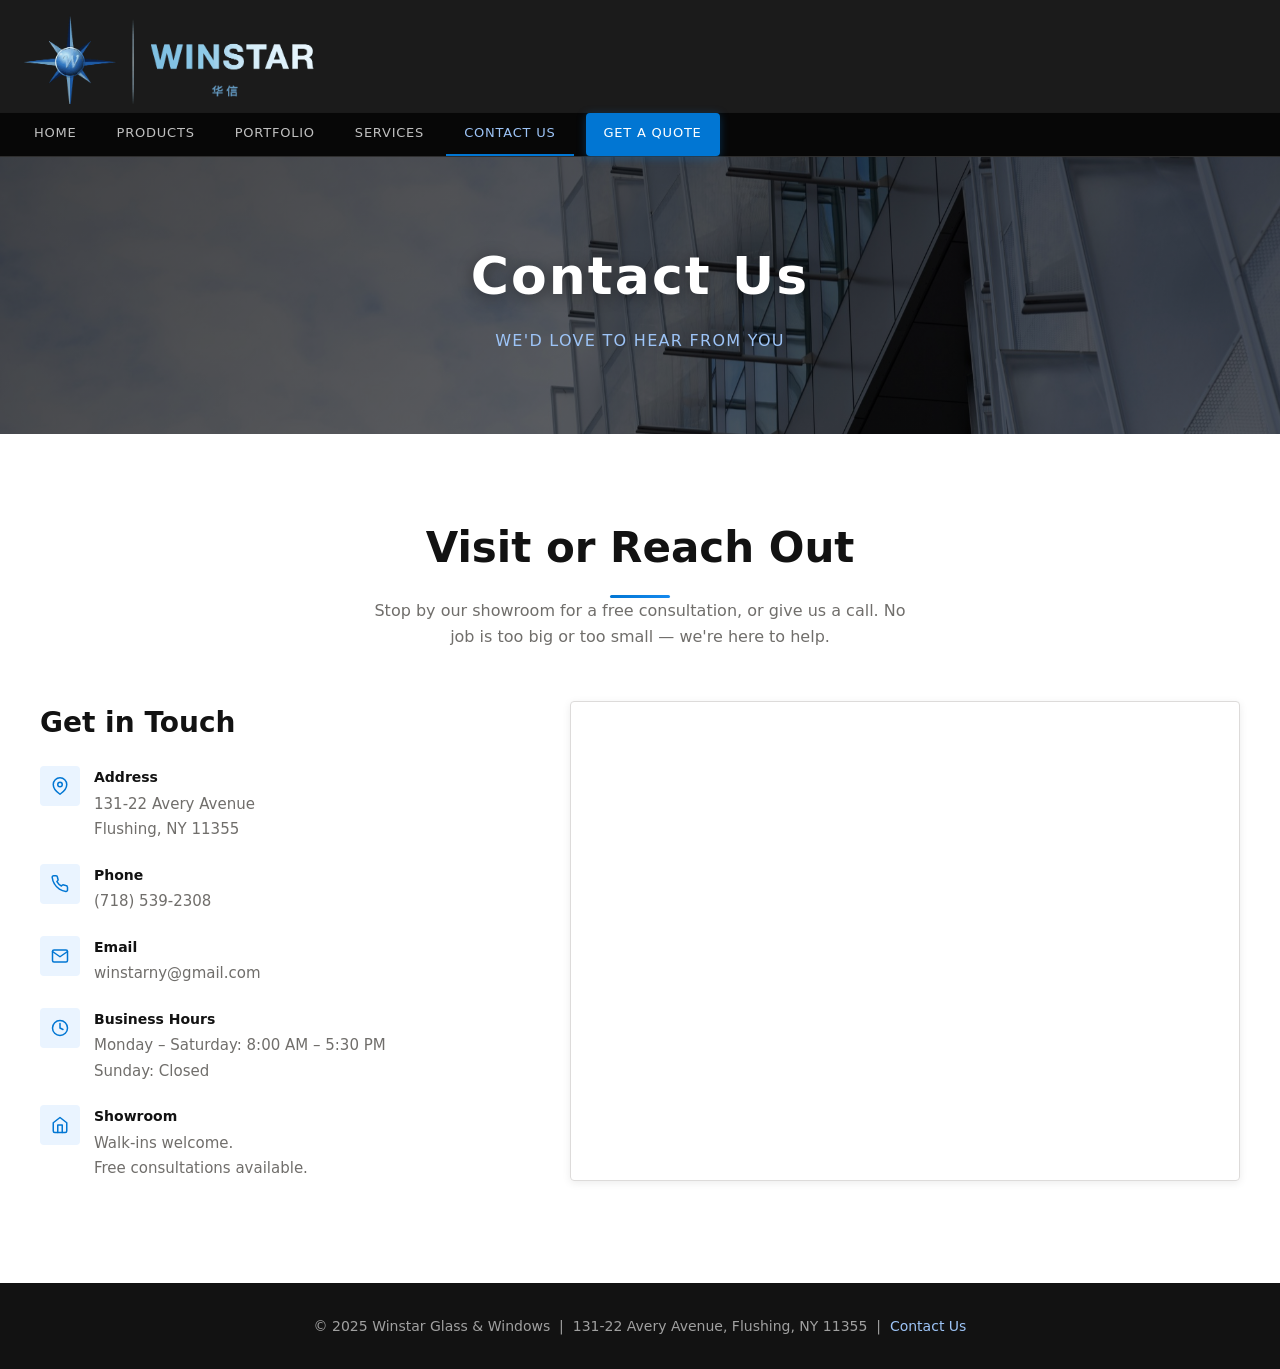
==== contact.html @ 393e0cc5 "Initial commit: Winstar website ready for GitHub Pages" ====
<!DOCTYPE html>
<html lang="en">
<head>
  <meta charset="UTF-8">
  <meta name="viewport" content="width=device-width, initial-scale=1.0">
  <title>Winstar Glass &amp; Hardware – Contact Us</title>
  <link rel="icon" type="image/svg+xml" href="favicon.svg?v=1">
  <link rel="stylesheet" href="styles.css?v=3">
  <style>
    .reveal {
      opacity: 0;
      transform: translateY(28px);
      transition: opacity 0.6s ease, transform 0.6s ease;
    }
    .reveal.visible {
      opacity: 1;
      transform: translateY(0);
    }
  </style>
</head>
<body>

  <!-- ===== HEADER ===== -->
  <header>
    <div class="header-inner">
      <div class="header-brand">
        <a href="index.html">
          <img src="winstar-logo.png?v=5" alt="Winstar Logo" class="header-logo">
        </a>
      </div>
    </div>
    <nav class="global-nav">
      <input type="checkbox" id="nav-toggle" class="nav-toggle" aria-hidden="true">
      <label for="nav-toggle" class="nav-toggle-label" aria-label="Toggle menu">
        <span></span><span></span><span></span>
      </label>
      <ul>
        <li><a href="index.html">Home</a></li>
        <li><a href="products.html">Products</a></li>
        <li><a href="portfolio.html">Portfolio</a></li>
        <li><a href="services.html">Services</a></li>
        <li><a href="contact.html" class="active">Contact Us</a></li>
        <li><a href="get-quote.html" class="nav-cta">Get a Quote</a></li>
      </ul>
    </nav>
  </header>

  <div class="page-content">

    <!-- ===== PAGE BANNER ===== -->
    <div class="page-banner">
      <div class="page-banner-bg" style="background-image: url('homebackground.jpg');"></div>
      <div class="page-banner-overlay"></div>
      <div class="page-banner-content">
        <h1>Contact Us</h1>
        <p>We'd love to hear from you</p>
      </div>
    </div>

    <!-- ===== CONTACT SECTION ===== -->
    <section class="section">
      <div class="section-inner">
        <h2 class="section-title reveal">Visit or Reach Out</h2>
        <div class="divider reveal"></div>
        <p class="section-sub reveal">
          Stop by our showroom for a free consultation, or give us a call. No job is too big or too small — we're here to help.
        </p>

        <div class="contact-layout reveal">

          <!-- Contact Info -->
          <div class="contact-info">
            <h2>Get in Touch</h2>

            <div class="contact-detail">
              <div class="contact-icon">
                <svg viewBox="0 0 24 24" stroke-width="2" stroke-linecap="round" stroke-linejoin="round">
                  <path d="M21 10c0 7-9 13-9 13s-9-6-9-13a9 9 0 0 1 18 0z"></path>
                  <circle cx="12" cy="10" r="3"></circle>
                </svg>
              </div>
              <div class="contact-detail-text">
                <strong>Address</strong>
                <span>131-22 Avery Avenue<br>Flushing, NY 11355</span>
              </div>
            </div>

            <div class="contact-detail">
              <div class="contact-icon">
                <svg viewBox="0 0 24 24" stroke-width="2" stroke-linecap="round" stroke-linejoin="round">
                  <path d="M22 16.92v3a2 2 0 0 1-2.18 2 19.79 19.79 0 0 1-8.63-3.07A19.5 19.5 0 0 1 4.69 12 19.79 19.79 0 0 1 1.62 3.36 2 2 0 0 1 3.62 1h3a2 2 0 0 1 2 1.72c.127.96.361 1.903.7 2.81a2 2 0 0 1-.45 2.11L7.91 8.69a16 16 0 0 0 6 6l.96-.96a2 2 0 0 1 2.11-.45c.907.339 1.85.573 2.81.7A2 2 0 0 1 21.73 16h.19z"></path>
                </svg>
              </div>
              <div class="contact-detail-text">
                <strong>Phone</strong>
                <span>(718) 539-2308</span>
              </div>
            </div>

            <div class="contact-detail">
              <div class="contact-icon">
                <svg viewBox="0 0 24 24" stroke-width="2" stroke-linecap="round" stroke-linejoin="round">
                  <path d="M4 4h16c1.1 0 2 .9 2 2v12c0 1.1-.9 2-2 2H4c-1.1 0-2-.9-2-2V6c0-1.1.9-2 2-2z"></path>
                  <polyline points="22,6 12,13 2,6"></polyline>
                </svg>
              </div>
              <div class="contact-detail-text">
                <strong>Email</strong>
                <span><a href="mailto:winstarny@gmail.com">winstarny@gmail.com</a></span>
              </div>
            </div>

            <div class="contact-detail">
              <div class="contact-icon">
                <svg viewBox="0 0 24 24" stroke-width="2" stroke-linecap="round" stroke-linejoin="round">
                  <circle cx="12" cy="12" r="10"></circle>
                  <polyline points="12 6 12 12 16 14"></polyline>
                </svg>
              </div>
              <div class="contact-detail-text">
                <strong>Business Hours</strong>
                <span>Monday – Saturday: 8:00 AM – 5:30 PM<br>Sunday: Closed</span>
              </div>
            </div>

            <div class="contact-detail">
              <div class="contact-icon">
                <svg viewBox="0 0 24 24" stroke-width="2" stroke-linecap="round" stroke-linejoin="round">
                  <path d="M3 9l9-7 9 7v11a2 2 0 0 1-2 2H5a2 2 0 0 1-2-2z"></path>
                  <polyline points="9 22 9 12 15 12 15 22"></polyline>
                </svg>
              </div>
              <div class="contact-detail-text">
                <strong>Showroom</strong>
                <span>Walk-ins welcome.<br>Free consultations available.</span>
              </div>
            </div>

          </div>

          <!-- Google Map -->
          <div class="map-wrap">
            <iframe
              title="Winstar Glass &amp; Hardware Location"
              src="https://maps.google.com/maps?q=131-22+Avery+Avenue+Flushing+NY+11355&output=embed"
              loading="lazy"
              allowfullscreen
              referrerpolicy="no-referrer-when-downgrade">
            </iframe>
          </div>

        </div>
      </div>
    </section>

    <!-- ===== FOOTER ===== -->
    <footer>
      <p>&copy; 2025 Winstar Glass &amp; Windows &nbsp;|&nbsp; 131-22 Avery Avenue, Flushing, NY 11355 &nbsp;|&nbsp; <a href="contact.html">Contact Us</a></p>
    </footer>
  </div>

  <script>
    const revealEls = document.querySelectorAll('.reveal');
    const observer = new IntersectionObserver((entries) => {
      entries.forEach(e => {
        if (e.isIntersecting) {
          e.target.classList.add('visible');
          observer.unobserve(e.target);
        }
      });
    }, { threshold: 0.10 });
    revealEls.forEach(el => observer.observe(el));
  </script>
</body>
</html>
---- styles.css ----
/* ===== RESET & BASE ===== */
*, *::before, *::after { box-sizing: border-box; margin: 0; padding: 0; }

:root {
  --navy:      #121212;
  --blue:      #0176D3;
  --sky:       #1589EE;
  --light-sky: #9DC4F7;
  --pale:      #EAF4FF;
  --white:     #ffffff;
  --gray:      #F3F3F3;
  --text:      #3E3E3C;
  --muted:     #706E6B;
  --gold:      #FE9339;
  --border:    #DDDBDA;
}

html { scroll-behavior: smooth; }

body {
  font-family: 'Segoe UI', system-ui, -apple-system, sans-serif;
  color: var(--text);
  background: var(--white);
  line-height: 1.6;
}

a { text-decoration: none; color: inherit; }
img { display: block; max-width: 100%; }

/* ===== HEADER ===== */
header {
  position: fixed;
  top: 0; left: 0; right: 0;
  z-index: 1000;
  background: rgba(18, 18, 18, 0.96);
  backdrop-filter: blur(12px);
  -webkit-backdrop-filter: blur(12px);
  border-bottom: 1px solid rgba(255, 255, 255, 0.10);
}

.header-inner {
  /* full-width header bar: no max-width cap, no auto margins.
     Logo sits flush with the actual screen edge regardless of monitor size. */
  margin: 0;
  padding: 8px 32px 8px 16px;
  display: flex;
  flex-direction: row;
  align-items: center;
  justify-content: flex-start;
}

/* Logo on left */
.header-brand {
  flex-shrink: 0;
}

.header-logo {
  height: 96px;
  width: auto;
  display: block;
}

/* Global Nav Bar */
.global-nav {
  background: rgba(8, 8, 8, 0.98);
  border-top: 1px solid rgba(255, 255, 255, 0.08);
  padding: 0 16px;
}

.global-nav ul {
  list-style: none;
  display: flex;
  gap: 4px;
}

.global-nav ul li a {
  display: block;
  padding: 10px 18px;
  font-size: 13px;
  font-weight: 500;
  letter-spacing: 0.06em;
  color: rgba(255,255,255,0.75);
  text-transform: uppercase;
  border-bottom: 2px solid transparent;
  transition: color 0.2s, border-color 0.2s;
}

.global-nav ul li a:hover,
.global-nav ul li a.active {
  color: var(--light-sky);
  border-bottom-color: var(--blue);
}

/* Hamburger toggle — hidden on desktop, shown via media query */
.nav-toggle { display: none; }
.nav-toggle-label {
  display: none;
  cursor: pointer;
  flex-direction: column;
  justify-content: center;
  gap: 5px;
  padding: 14px 16px;
  margin-left: auto;
}
.nav-toggle-label span {
  display: block;
  width: 24px;
  height: 2px;
  background: rgba(255, 255, 255, 0.85);
  border-radius: 2px;
  transition: transform 0.25s ease, opacity 0.2s ease;
}

/* ===== PAGE WRAPPER ===== */
.page-content {
  padding-top: 154px;
}

/* ===== SECTION COMMON ===== */
.section {
  padding: 80px 32px;
}

.section-inner {
  max-width: 1200px;
  margin: 0 auto;
}

.section-title {
  font-size: clamp(28px, 4vw, 42px);
  font-weight: 700;
  color: var(--navy);
  text-align: center;
  margin-bottom: 12px;
}

.section-sub {
  font-size: 16px;
  color: var(--muted);
  text-align: center;
  max-width: 560px;
  margin: 0 auto 52px;
}

.divider {
  width: 60px;
  height: 3px;
  background: linear-gradient(90deg, var(--blue), var(--sky));
  margin: 14px auto 0;
  border-radius: 2px;
}

/* ===== THUMBNAIL GRID ===== */
.thumb-grid {
  display: grid;
  grid-template-columns: repeat(auto-fill, minmax(260px, 1fr));
  gap: 24px;
}

.thumb-card {
  border-radius: 4px;
  overflow: hidden;
  background: var(--white);
  border: 1px solid var(--border);
  box-shadow: 0 2px 4px rgba(0, 0, 0, 0.08);
  transition: transform 0.3s ease, box-shadow 0.3s ease;
  cursor: pointer;
}

.thumb-card:hover {
  transform: translateY(-4px);
  box-shadow: 0 8px 24px rgba(1, 118, 211, 0.15);
}

.thumb-img-wrap {
  position: relative;
  height: 240px;
  overflow: hidden;
}

.thumb-img-wrap img {
  width: 100%;
  height: 100%;
  object-fit: cover;
  transition: transform 0.5s ease;
}

.thumb-card:hover .thumb-img-wrap img {
  transform: scale(1.07);
}

.thumb-overlay {
  position: absolute;
  inset: 0;
  background: linear-gradient(to top, rgba(0,0,0,0.55) 0%, transparent 55%);
}

.thumb-label {
  padding: 18px 20px;
  font-size: 18px;
  font-weight: 600;
  color: var(--navy);
  letter-spacing: 0.03em;
  border-top: 3px solid transparent;
  background: var(--white);
  transition: border-color 0.25s, color 0.25s;
}

.thumb-card:hover .thumb-label {
  border-color: var(--blue);
  color: var(--blue);
}

/* ===== FOOTER ===== */
footer {
  background: var(--navy);
  color: rgba(255,255,255,0.6);
  text-align: center;
  padding: 32px;
  font-size: 14px;
}

footer a { color: var(--light-sky); }
footer a:hover { color: var(--white); }

/* ===== ─── HOME PAGE ─── ===== */

/* Hero */
.hero {
  position: relative;
  height: 100vh;
  min-height: 600px;
  display: flex;
  align-items: center;
  justify-content: center;
  overflow: hidden;
}

.hero-bg {
  position: absolute;
  inset: 0;
  background-size: cover;
  background-position: center;
  background-image: url('homebackground.jpg');
  transform: scale(1.05);
  animation: heroZoom 18s ease-in-out infinite alternate;
}

@keyframes heroZoom {
  from { transform: scale(1.05); }
  to   { transform: scale(1.12); }
}

.hero-overlay {
  position: absolute;
  inset: 0;
  background: linear-gradient(
    160deg,
    rgba(3, 45, 96, 0.75) 0%,
    rgba(1, 68, 134, 0.58) 50%,
    rgba(3, 45, 96, 0.80) 100%
  );
}

.hero-content {
  position: relative;
  z-index: 2;
  text-align: center;
  color: var(--white);
  padding: 0 24px;
  max-width: 880px;
  animation: fadeUp 1.1s ease both;
}

@keyframes fadeUp {
  from { opacity: 0; transform: translateY(32px); }
  to   { opacity: 1; transform: translateY(0); }
}

.hero-quote {
  font-size: clamp(22px, 4vw, 48px);
  font-weight: 300;
  letter-spacing: 0.02em;
  line-height: 1.35;
  color: var(--white);
  text-shadow: 0 2px 20px rgba(0,0,0,0.45);
  margin-bottom: 28px;
}

.hero-quote em {
  font-style: normal;
  color: var(--light-sky);
  font-weight: 500;
}

.hero-cta {
  display: inline-block;
  padding: 14px 40px;
  background: var(--blue);
  color: var(--white);
  font-size: 15px;
  font-weight: 600;
  letter-spacing: 0.08em;
  text-transform: uppercase;
  border-radius: 4px;
  border: 1px solid rgba(255,255,255,0.20);
  box-shadow: 0 4px 16px rgba(1, 118, 211, 0.40);
  transition: transform 0.2s, box-shadow 0.2s, background 0.2s;
  animation: fadeUp 1.1s 0.3s ease both;
}

.hero-cta:hover {
  background: var(--sky);
  transform: translateY(-2px);
  box-shadow: 0 8px 28px rgba(1, 118, 211, 0.55);
}

.hero-scroll {
  position: absolute;
  bottom: 32px;
  left: 50%;
  transform: translateX(-50%);
  z-index: 2;
  color: rgba(255,255,255,0.5);
  font-size: 13px;
  letter-spacing: 0.15em;
  text-transform: uppercase;
  display: flex;
  flex-direction: column;
  align-items: center;
  gap: 8px;
  animation: bounce 2.4s ease infinite;
}

.hero-scroll svg {
  width: 22px;
  height: 22px;
  stroke: rgba(255,255,255,0.5);
  fill: none;
}

@keyframes bounce {
  0%, 100% { transform: translateX(-50%) translateY(0); }
  50%       { transform: translateX(-50%) translateY(8px); }
}

/* About section */
@keyframes cityPan {
  0%   { transform: scale(1.15) translate(0%,    0%);   }
  20%  { transform: scale(1.12) translate(-2%,  -1.5%); }
  40%  { transform: scale(1.18) translate( 2%,   1%);   }
  60%  { transform: scale(1.13) translate(-1%,   2%);   }
  80%  { transform: scale(1.16) translate( 1.5%, -0.5%);}
  100% { transform: scale(1.15) translate(0%,    0%);   }
}

.about-section {
  position: relative;
  padding: 120px 32px;
  overflow: hidden;
}

/* Looping background video (replaces the old panning image layer) */
.about-bg-video {
  position: absolute;
  inset: 0;
  width: 100%;
  height: 100%;
  object-fit: cover;
  z-index: 0;
  pointer-events: none;
}

/* On very small screens, hide the video and fall back to the poster image
   to save bandwidth and avoid iOS Low Power Mode autoplay quirks. */
@media (max-width: 700px) {
  .about-bg-video { display: none; }
  .about-section {
    background-image: url('aboutus.jpg');
    background-size: cover;
    background-position: center;
  }
}

/* Dark overlay on top of the animated bg */
.about-section::before {
  content: '';
  position: absolute;
  inset: 0;
  background: linear-gradient(135deg, rgba(0,0,0,0.82) 0%, rgba(0,0,0,0.64) 100%);
  z-index: 1;
}

.about-inner {
  position: relative;
  z-index: 2;
  max-width: 820px;
  margin: 0 auto;
}

.about-text .section-title {
  text-align: left;
  color: var(--white);
}
.about-text .divider { margin: 14px 0 0; }

.about-body {
  margin-top: 24px;
  font-size: 16px;
  color: rgba(255,255,255,0.88);
  line-height: 1.85;
}

/* Stats bar */
.stats-bar {
  background: var(--navy);
  padding: 48px 32px;
}

.stats-inner {
  max-width: 1100px;
  margin: 0 auto;
  display: flex;
  justify-content: space-around;
  flex-wrap: wrap;
  gap: 32px;
}

.stat-item {
  text-align: center;
  color: var(--white);
}

.stat-num {
  font-size: 48px;
  font-weight: 700;
  color: var(--light-sky);
  line-height: 1;
}

.stat-label {
  font-size: 14px;
  color: rgba(255,255,255,0.65);
  letter-spacing: 0.1em;
  text-transform: uppercase;
  margin-top: 6px;
}

/* Teaser sections on home */
.home-teasers {
  padding: 80px 32px;
  background: var(--gray);
}

.teaser-grid {
  display: grid;
  grid-template-columns: 1fr 1fr;
  gap: 24px;
  max-width: 1100px;
  margin: 0 auto;
}

.teaser-card {
  position: relative;
  border-radius: 4px;
  overflow: hidden;
  height: 300px;
  display: flex;
  align-items: flex-end;
  text-decoration: none;
  border: 1px solid var(--border);
  box-shadow: 0 2px 8px rgba(0, 0, 0, 0.10);
  transition: transform 0.3s, box-shadow 0.3s;
}

.teaser-card:hover {
  transform: translateY(-4px);
  box-shadow: 0 8px 24px rgba(1, 118, 211, 0.18);
}

.teaser-card img {
  position: absolute;
  inset: 0;
  width: 100%;
  height: 100%;
  object-fit: cover;
  transition: transform 0.5s;
}

.teaser-card:hover img { transform: scale(1.06); }

.teaser-card-overlay {
  position: absolute;
  inset: 0;
  background: linear-gradient(to top, rgba(0,0,0,0.78) 0%, transparent 60%);
}

.teaser-card-body {
  position: relative;
  z-index: 2;
  padding: 28px;
  color: var(--white);
}

.teaser-card-body h3 {
  font-size: 24px;
  font-weight: 700;
  margin-bottom: 6px;
}

.teaser-card-body p {
  font-size: 14px;
  opacity: 0.8;
  margin-bottom: 14px;
}

.teaser-link {
  display: inline-flex;
  align-items: center;
  gap: 6px;
  font-size: 13px;
  font-weight: 600;
  letter-spacing: 0.08em;
  text-transform: uppercase;
  color: var(--light-sky);
}

/* ===== CONTACT PAGE ===== */
.contact-layout {
  display: grid;
  grid-template-columns: 1fr 1.4fr;
  gap: 52px;
  align-items: start;
}

.contact-info h2 {
  font-size: 28px;
  color: var(--navy);
  margin-bottom: 20px;
}

.contact-detail {
  display: flex;
  align-items: flex-start;
  gap: 14px;
  margin-bottom: 22px;
}

.contact-icon {
  width: 40px;
  height: 40px;
  background: var(--pale);
  border-radius: 4px;
  display: flex;
  align-items: center;
  justify-content: center;
  flex-shrink: 0;
}

.contact-icon svg {
  width: 18px;
  height: 18px;
  stroke: var(--blue);
  fill: none;
}

.contact-detail-text strong {
  display: block;
  color: var(--navy);
  font-size: 14px;
  margin-bottom: 2px;
}

.contact-detail-text span {
  color: var(--muted);
  font-size: 15px;
}

.map-wrap {
  border-radius: 4px;
  overflow: hidden;
  border: 1px solid var(--border);
  box-shadow: 0 2px 8px rgba(0, 0, 0, 0.08);
  height: 480px;
}

.map-wrap iframe {
  width: 100%;
  height: 100%;
  border: 0;
}

/* ===== RESPONSIVE ===== */
@media (max-width: 900px) {
  .about-inner,
  .contact-layout {
    grid-template-columns: 1fr;
  }

  .teaser-grid {
    grid-template-columns: 1fr;
  }

  .header-inner {
    padding: 6px 14px 6px 10px;
  }

  .header-logo { height: 72px; }

  /* Collapse nav into a hamburger menu */
  .global-nav {
    padding: 0;
    display: flex;
    flex-wrap: wrap;
    align-items: center;
  }

  .nav-toggle-label { display: flex; }

  .global-nav ul {
    display: none;
    flex-direction: column;
    width: 100%;
    gap: 0;
  }

  .nav-toggle:checked ~ ul { display: flex; }

  .global-nav ul li { width: 100%; }

  .global-nav ul li a {
    padding: 14px 22px;
    font-size: 14px;
    border-bottom: none;
    border-left: 3px solid transparent;
  }

  .global-nav ul li a:hover,
  .global-nav ul li a.active {
    border-bottom-color: transparent;
    border-left-color: var(--blue);
    background: rgba(255, 255, 255, 0.05);
  }

  /* Animate bars into an X when open */
  .nav-toggle:checked ~ .nav-toggle-label span:nth-child(1) { transform: translateY(7px) rotate(45deg); }
  .nav-toggle:checked ~ .nav-toggle-label span:nth-child(2) { opacity: 0; }
  .nav-toggle:checked ~ .nav-toggle-label span:nth-child(3) { transform: translateY(-7px) rotate(-45deg); }
}

@media (max-width: 600px) {
  .thumb-grid {
    grid-template-columns: 1fr;
  }

  .stats-inner { gap: 24px; }

  .hero-quote { font-size: 22px; }
}

/* ===== PRODUCT CATALOG (sidebar + description) ===== */
.catalog-layout {
  display: grid;
  grid-template-columns: 280px 1fr;
  gap: 44px;
  align-items: start;
}

.catalog-sidebar {
  position: sticky;
  top: 170px;
  border: 1px solid var(--border);
  border-radius: 8px;
  overflow: hidden;
  background: var(--white);
  box-shadow: 0 2px 10px rgba(0, 0, 0, 0.06);
}

.catalog-sidebar-title {
  background: var(--navy);
  color: #fff;
  font-size: 13px;
  letter-spacing: 0.1em;
  text-transform: uppercase;
  padding: 16px 20px;
  font-weight: 600;
}

.catalog-nav button {
  display: block;
  width: 100%;
  text-align: left;
  background: none;
  border: none;
  border-left: 3px solid transparent;
  border-bottom: 1px solid var(--border);
  padding: 14px 20px;
  font-size: 15px;
  font-family: inherit;
  color: var(--text);
  cursor: pointer;
  transition: background 0.2s, color 0.2s, border-color 0.2s;
}

.catalog-nav button:last-child { border-bottom: none; }

.catalog-nav button:hover {
  background: var(--pale);
  color: var(--navy);
}

.catalog-nav button.active {
  background: var(--pale);
  color: var(--blue);
  border-left-color: var(--blue);
  font-weight: 600;
}

.catalog-content { min-height: 300px; }

.catalog-panel { display: none; }
.catalog-panel.active {
  display: block;
  animation: fadeUp 0.45s ease both;
}

.catalog-panel h2 {
  font-size: clamp(24px, 3vw, 34px);
  color: var(--navy);
  margin-bottom: 6px;
}

.catalog-panel .divider { margin: 14px 0 26px; }

.catalog-panel p {
  font-size: 16px;
  color: var(--text);
  line-height: 1.9;
  max-width: 760px;
}

@media (max-width: 760px) {
  .catalog-layout { grid-template-columns: 1fr; }
  .catalog-sidebar { position: static; }
}

/* ===== PAGE HERO BANNER (Products / Services / Contact) ===== */
.page-banner {
  height: 280px;
  position: relative;
  display: flex;
  align-items: center;
  justify-content: center;
  overflow: hidden;
}

.page-banner-bg {
  position: absolute;
  inset: 0;
  background-size: cover;
  background-position: center;
}

.page-banner-overlay {
  position: absolute;
  inset: 0;
  background: linear-gradient(135deg, rgba(0,0,0,0.72) 0%, rgba(0,0,0,0.52) 100%);
}

.page-banner-content {
  position: relative;
  z-index: 2;
  text-align: center;
  color: var(--white);
}

.page-banner-content h1 {
  font-size: clamp(28px, 5vw, 52px);
  font-weight: 700;
  letter-spacing: 0.04em;
  text-shadow: 0 2px 16px rgba(0,0,0,0.4);
}

.page-banner-content p {
  margin-top: 10px;
  font-size: 16px;
  color: var(--light-sky);
  letter-spacing: 0.08em;
  text-transform: uppercase;
  font-weight: 400;
}

/* ===== NAV CTA BUTTON ===== */
.global-nav ul li a.nav-cta {
  background: var(--blue);
  color: #fff;
  border-radius: 4px;
  margin-left: 8px;
  border-bottom: 2px solid transparent;
  box-shadow: 0 2px 10px rgba(1, 118, 211, 0.35);
}
.global-nav ul li a.nav-cta:hover {
  background: var(--sky);
  color: #fff;
  border-bottom-color: transparent;
}

/* ===== QUOTE FORM ===== */
.quote-layout {
  display: grid;
  grid-template-columns: 0.9fr 1.3fr;
  gap: 48px;
  align-items: start;
}

.quote-aside h2 { font-size: 26px; color: var(--navy); margin-bottom: 14px; }
.quote-aside > p { color: var(--muted); margin-bottom: 26px; font-size: 15px; }

.quote-steps { list-style: none; margin: 0 0 28px; padding: 0; }
.quote-steps li {
  display: flex;
  gap: 14px;
  align-items: flex-start;
  margin-bottom: 18px;
}
.quote-steps .step-num {
  flex-shrink: 0;
  width: 30px;
  height: 30px;
  border-radius: 50%;
  background: var(--pale);
  color: var(--blue);
  font-weight: 700;
  display: flex;
  align-items: center;
  justify-content: center;
  font-size: 14px;
}
.quote-steps .step-text strong { display: block; color: var(--navy); font-size: 15px; }
.quote-steps .step-text span { color: var(--muted); font-size: 14px; }

.quote-contact-note {
  border-top: 1px solid var(--border);
  padding-top: 20px;
  font-size: 15px;
  color: var(--muted);
}
.quote-contact-note a { color: var(--blue); font-weight: 600; }

.quote-form {
  background: #fff;
  border: 1px solid var(--border);
  border-radius: 12px;
  padding: 32px;
  box-shadow: 0 4px 20px rgba(3, 45, 96, 0.08);
}

.form-row { margin-bottom: 20px; }
.form-grid-2 { display: grid; grid-template-columns: 1fr 1fr; gap: 18px; }

.form-row label {
  display: block;
  font-size: 13px;
  font-weight: 600;
  color: var(--navy);
  letter-spacing: 0.03em;
  margin-bottom: 7px;
}
.form-row label .req { color: var(--gold); }

.form-row input[type="text"],
.form-row input[type="email"],
.form-row input[type="tel"],
.form-row select,
.form-row textarea {
  width: 100%;
  padding: 12px 14px;
  font-size: 15px;
  font-family: inherit;
  color: var(--text);
  border: 1px solid var(--border);
  border-radius: 6px;
  background: #fff;
  transition: border-color 0.2s, box-shadow 0.2s;
}
.form-row input:focus,
.form-row select:focus,
.form-row textarea:focus {
  outline: none;
  border-color: var(--blue);
  box-shadow: 0 0 0 3px rgba(1, 118, 211, 0.12);
}
.form-row textarea { resize: vertical; min-height: 110px; }

/* Photo dropzone */
.dropzone {
  border: 2px dashed var(--light-sky);
  border-radius: 10px;
  padding: 28px 20px;
  text-align: center;
  cursor: pointer;
  background: var(--pale);
  transition: background 0.2s, border-color 0.2s;
}
.dropzone:hover,
.dropzone.dragover { background: #dceaff; border-color: var(--blue); }
.dropzone svg { width: 34px; height: 34px; stroke: var(--blue); fill: none; margin-bottom: 8px; }
.dropzone p { color: var(--navy); font-size: 15px; font-weight: 600; margin: 0; }
.dropzone span { display: block; color: var(--muted); font-size: 13px; margin-top: 4px; }

.preview-grid {
  display: grid;
  grid-template-columns: repeat(auto-fill, minmax(92px, 1fr));
  gap: 12px;
  margin-top: 16px;
}
.preview-thumb {
  position: relative;
  aspect-ratio: 1;
  border-radius: 8px;
  overflow: hidden;
  border: 1px solid var(--border);
}
.preview-thumb img { width: 100%; height: 100%; object-fit: cover; }
.preview-remove {
  position: absolute;
  top: 4px;
  right: 4px;
  width: 22px;
  height: 22px;
  border: none;
  border-radius: 50%;
  background: rgba(18, 18, 18, 0.85);
  color: #fff;
  font-size: 14px;
  line-height: 1;
  cursor: pointer;
  display: flex;
  align-items: center;
  justify-content: center;
}
.preview-remove:hover { background: var(--navy); }

.btn-submit {
  width: 100%;
  padding: 15px;
  border: none;
  border-radius: 6px;
  background: var(--blue);
  color: #fff;
  font-size: 15px;
  font-weight: 600;
  letter-spacing: 0.06em;
  text-transform: uppercase;
  cursor: pointer;
  transition: background 0.2s, transform 0.2s;
  box-shadow: 0 4px 16px rgba(1, 118, 211, 0.35);
}
.btn-submit:hover { background: var(--sky); transform: translateY(-2px); }
.btn-submit:disabled { opacity: 0.6; cursor: not-allowed; transform: none; }

.form-status { margin-top: 16px; font-size: 15px; border-radius: 6px; display: none; }
.form-status.show { display: block; padding: 14px 16px; }
.form-status.error { background: #fde8e8; color: #b42318; border: 1px solid #f5c2c0; }

.form-success-panel { text-align: center; padding: 34px 10px; }
.form-success-panel svg { width: 56px; height: 56px; stroke: #1c7a45; fill: none; margin-bottom: 12px; }
.form-success-panel h3 { color: var(--navy); font-size: 24px; margin-bottom: 8px; }
.form-success-panel p { color: var(--muted); font-size: 15px; }

@media (max-width: 820px) {
  .quote-layout { grid-template-columns: 1fr; }
  .form-grid-2 { grid-template-columns: 1fr; }
}
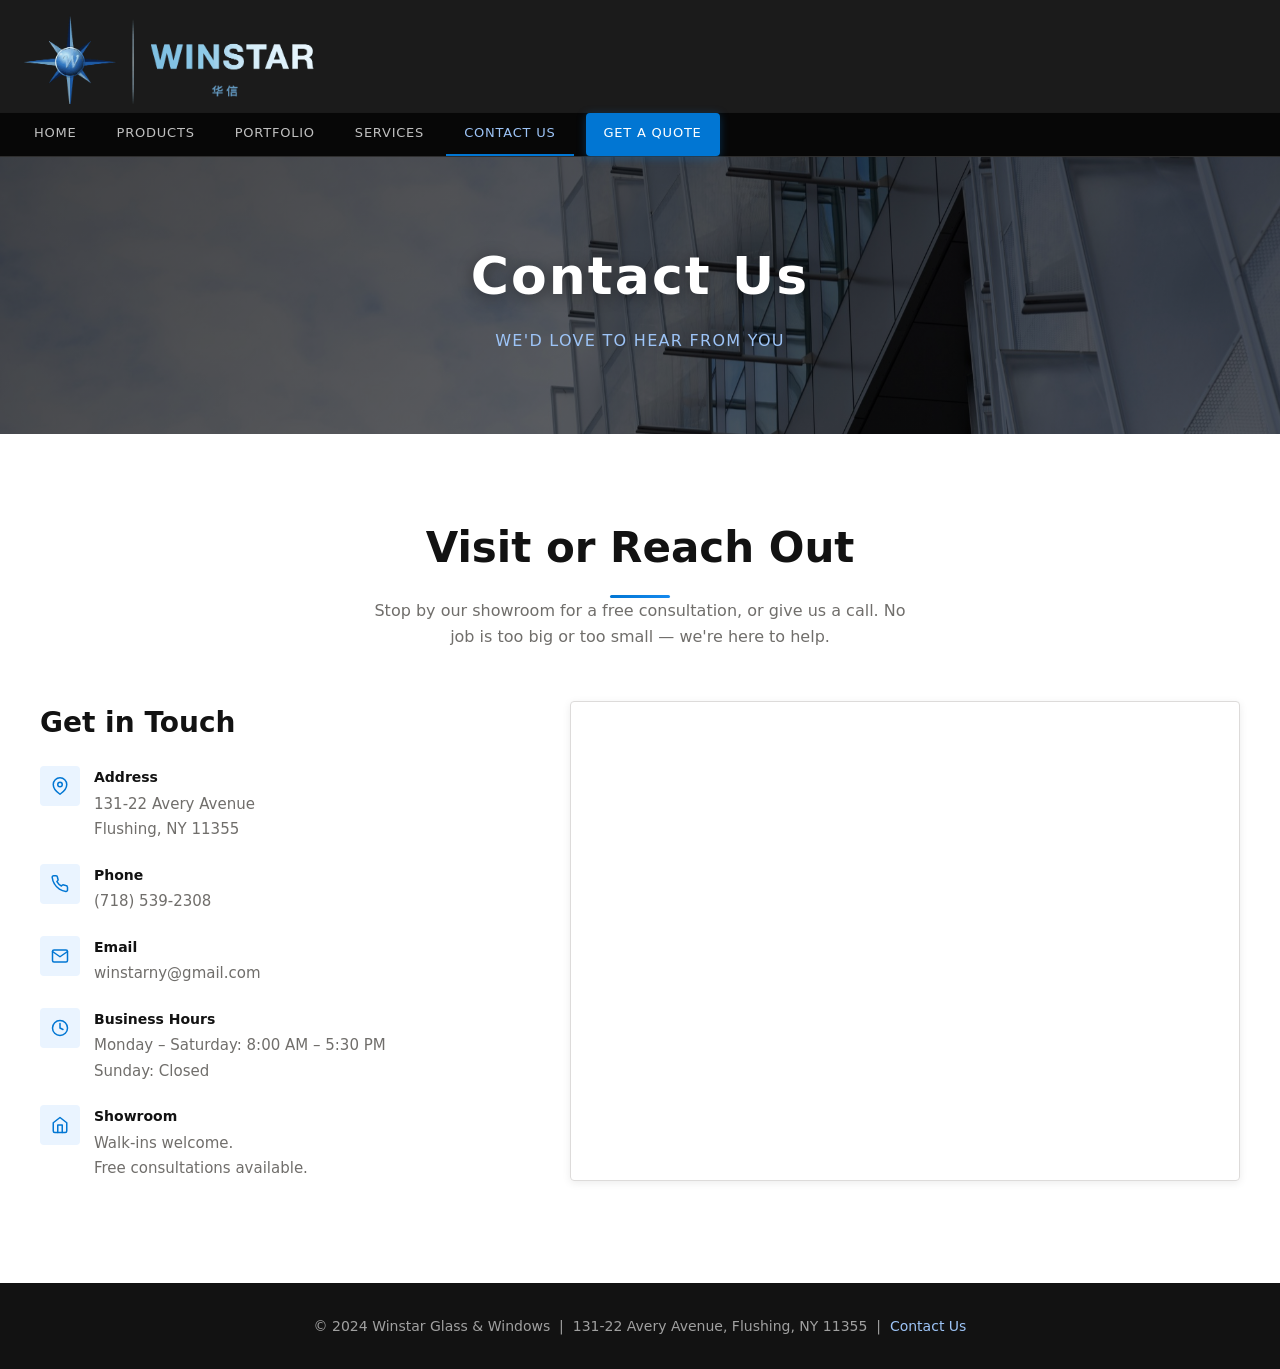
==== commit a33df651: "Update footer copyright year to 2024" ====
--- a/contact.html
+++ b/contact.html
@@ -155,7 +155,7 @@
 
     <!-- ===== FOOTER ===== -->
     <footer>
-      <p>&copy; 2025 Winstar Glass &amp; Windows &nbsp;|&nbsp; 131-22 Avery Avenue, Flushing, NY 11355 &nbsp;|&nbsp; <a href="contact.html">Contact Us</a></p>
+      <p>&copy; 2024 Winstar Glass &amp; Windows &nbsp;|&nbsp; 131-22 Avery Avenue, Flushing, NY 11355 &nbsp;|&nbsp; <a href="contact.html">Contact Us</a></p>
     </footer>
   </div>
 
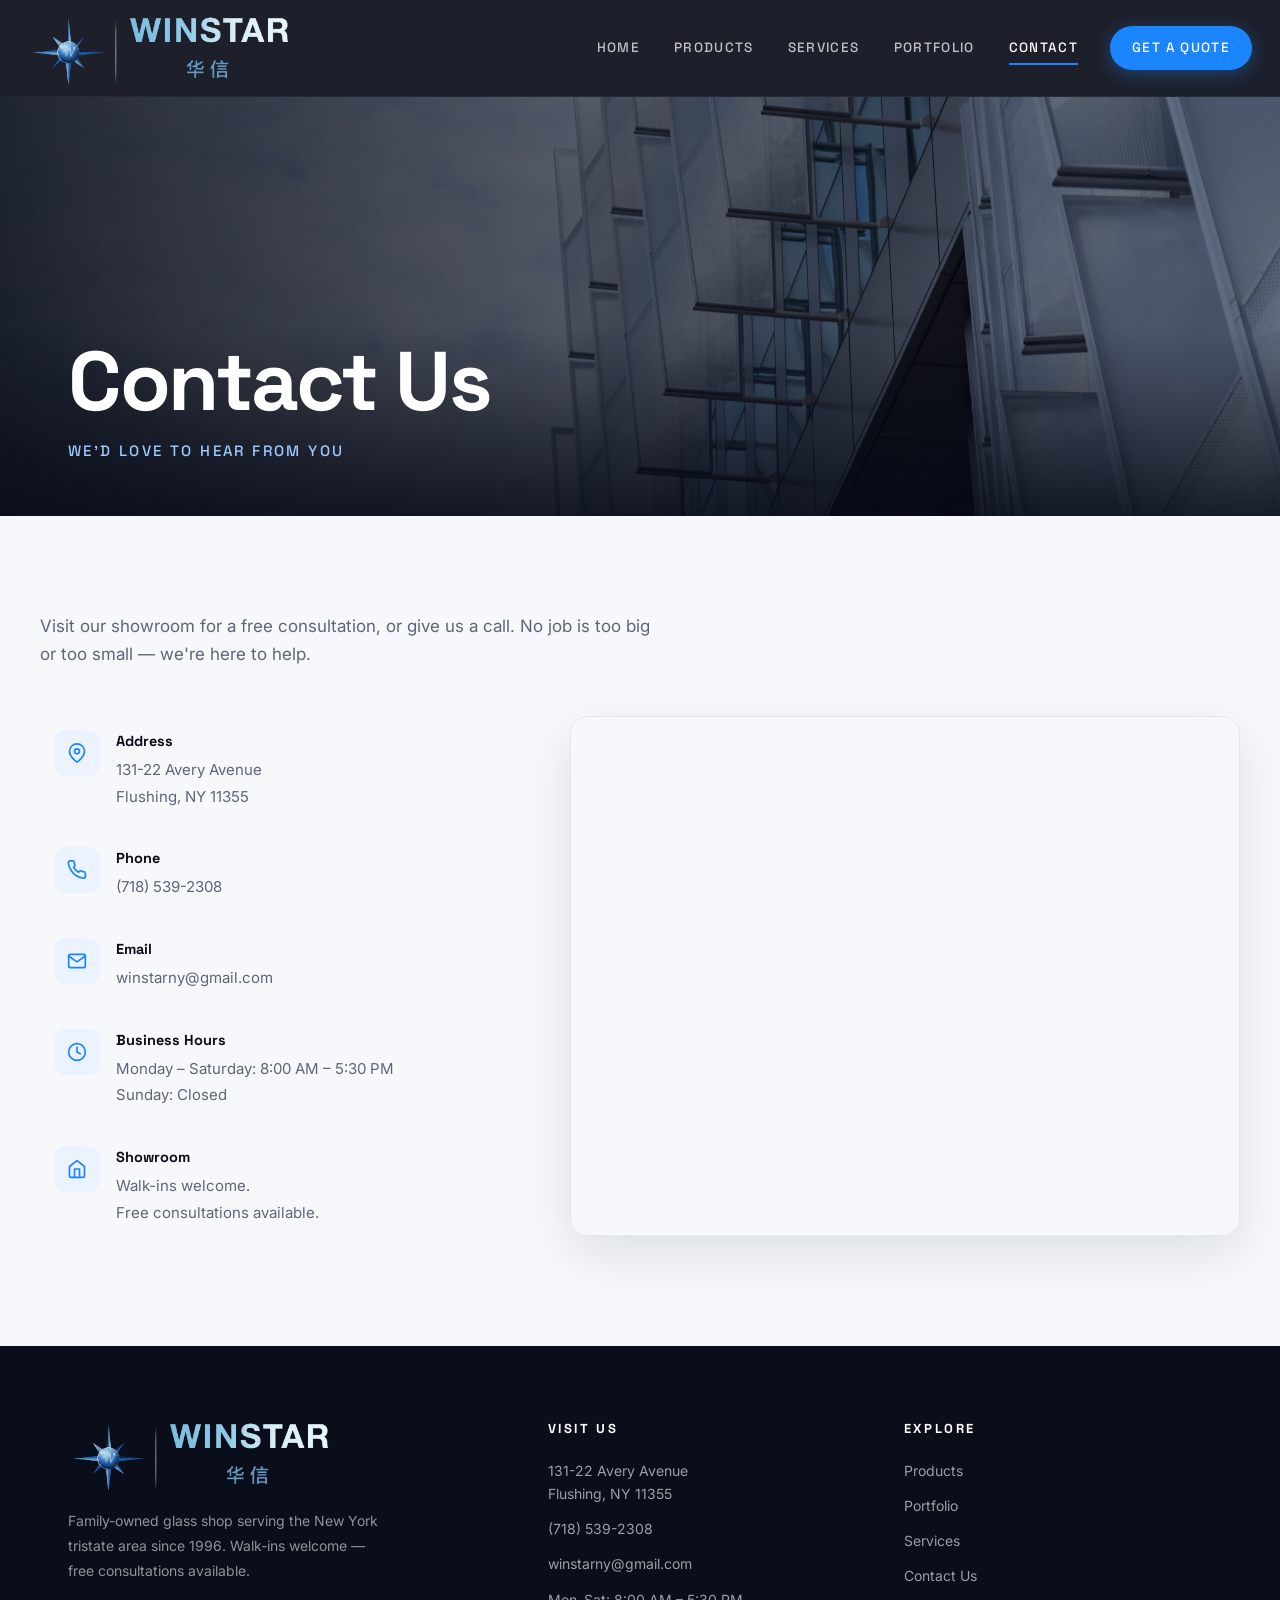
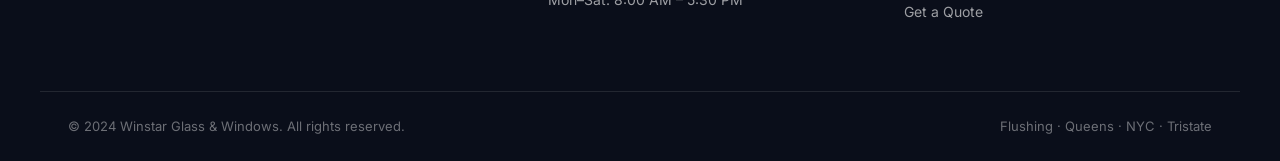
==== commit 2b71cabb: "Redesign: glass effects (3D tilt, cursor glare, cut reveals), updated logo lockup" ====
--- a/contact.html
+++ b/contact.html
@@ -4,52 +4,43 @@
   <meta charset="UTF-8">
   <meta name="viewport" content="width=device-width, initial-scale=1.0">
   <title>Winstar Glass &amp; Hardware – Contact Us</title>
-  <link rel="icon" type="image/svg+xml" href="favicon.svg?v=1">
-  <link rel="stylesheet" href="styles.css?v=3">
-  <style>
-    .reveal {
-      opacity: 0;
-      transform: translateY(28px);
-      transition: opacity 0.6s ease, transform 0.6s ease;
-    }
-    .reveal.visible {
-      opacity: 1;
-      transform: translateY(0);
-    }
-  </style>
+  <link rel="icon" type="image/svg+xml" href="favicon.svg?v=3">
+  <link rel="preconnect" href="https://fonts.googleapis.com">
+  <link rel="preconnect" href="https://fonts.gstatic.com" crossorigin>
+  <link rel="stylesheet" href="styles.css?v=19">
 </head>
-<body>
+<body class="has-banner">
 
   <!-- ===== HEADER ===== -->
   <header>
     <div class="header-inner">
       <div class="header-brand">
         <a href="index.html">
-          <img src="winstar-logo.png?v=5" alt="Winstar Logo" class="header-logo">
+          <img src="winstar-logo.png?v=11" alt="Winstar Glass &amp; Hardware" class="header-logo">
         </a>
       </div>
+      <nav class="global-nav">
+        <input type="checkbox" id="nav-toggle" class="nav-toggle" aria-hidden="true">
+        <label for="nav-toggle" class="nav-toggle-label" aria-label="Toggle menu">
+          <span></span><span></span><span></span>
+        </label>
+        <ul>
+          <li><a href="index.html">Home</a></li>
+          <li><a href="products.html">Products</a></li>
+          <li><a href="services.html">Services</a></li>
+          <li><a href="portfolio.html">Portfolio</a></li>
+          <li><a href="contact.html" class="active">Contact</a></li>
+          <li><a href="get-quote.html" class="nav-cta">Get a Quote</a></li>
+        </ul>
+      </nav>
     </div>
-    <nav class="global-nav">
-      <input type="checkbox" id="nav-toggle" class="nav-toggle" aria-hidden="true">
-      <label for="nav-toggle" class="nav-toggle-label" aria-label="Toggle menu">
-        <span></span><span></span><span></span>
-      </label>
-      <ul>
-        <li><a href="index.html">Home</a></li>
-        <li><a href="products.html">Products</a></li>
-        <li><a href="portfolio.html">Portfolio</a></li>
-        <li><a href="services.html">Services</a></li>
-        <li><a href="contact.html" class="active">Contact Us</a></li>
-        <li><a href="get-quote.html" class="nav-cta">Get a Quote</a></li>
-      </ul>
-    </nav>
   </header>
 
   <div class="page-content">
 
     <!-- ===== PAGE BANNER ===== -->
     <div class="page-banner">
-      <div class="page-banner-bg" style="background-image: url('homebackground.jpg');"></div>
+      <div class="page-banner-bg" data-parallax="0.2" style="background-image: url('homebackground.jpg');"></div>
       <div class="page-banner-overlay"></div>
       <div class="page-banner-content">
         <h1>Contact Us</h1>
@@ -60,17 +51,12 @@
     <!-- ===== CONTACT SECTION ===== -->
     <section class="section">
       <div class="section-inner">
-        <h2 class="section-title reveal">Visit or Reach Out</h2>
-        <div class="divider reveal"></div>
-        <p class="section-sub reveal">
-          Stop by our showroom for a free consultation, or give us a call. No job is too big or too small — we're here to help.
-        </p>
+        <p class="sec-intro" data-reveal>Visit our showroom for a free consultation, or give us a call. No job is too big or too small — we're here to help.</p>
 
-        <div class="contact-layout reveal">
+                <div class="contact-layout">
 
           <!-- Contact Info -->
-          <div class="contact-info">
-            <h2>Get in Touch</h2>
+          <div class="contact-info" data-reveal="left">
 
             <div class="contact-detail">
               <div class="contact-icon">
@@ -93,7 +79,7 @@
               </div>
               <div class="contact-detail-text">
                 <strong>Phone</strong>
-                <span>(718) 539-2308</span>
+                <span><a href="tel:+17185392308">(718) 539-2308</a></span>
               </div>
             </div>
 
@@ -139,7 +125,7 @@
           </div>
 
           <!-- Google Map -->
-          <div class="map-wrap">
+          <div class="map-wrap" data-reveal="right">
             <iframe
               title="Winstar Glass &amp; Hardware Location"
               src="https://maps.google.com/maps?q=131-22+Avery+Avenue+Flushing+NY+11355&output=embed"
@@ -155,21 +141,38 @@
 
     <!-- ===== FOOTER ===== -->
     <footer>
-      <p>&copy; 2024 Winstar Glass &amp; Windows &nbsp;|&nbsp; 131-22 Avery Avenue, Flushing, NY 11355 &nbsp;|&nbsp; <a href="contact.html">Contact Us</a></p>
+      <div class="footer-main">
+        <div class="footer-brand">
+          <img src="winstar-logo.png?v=11" alt="Winstar Glass &amp; Hardware">
+          <p>Family-owned glass shop serving the New York tristate area since 1996. Walk-ins welcome — free consultations available.</p>
+        </div>
+        <div class="footer-col">
+          <h4>Visit Us</h4>
+          <ul>
+            <li>131-22 Avery Avenue<br>Flushing, NY 11355</li>
+            <li><a href="tel:+17185392308">(718) 539-2308</a></li>
+            <li><a href="mailto:winstarny@gmail.com">winstarny@gmail.com</a></li>
+            <li>Mon–Sat: 8:00 AM – 5:30 PM</li>
+          </ul>
+        </div>
+        <div class="footer-col">
+          <h4>Explore</h4>
+          <ul>
+            <li><a href="products.html">Products</a></li>
+            <li><a href="portfolio.html">Portfolio</a></li>
+            <li><a href="services.html">Services</a></li>
+            <li><a href="contact.html">Contact Us</a></li>
+            <li><a href="get-quote.html">Get a Quote</a></li>
+          </ul>
+        </div>
+      </div>
+      <div class="footer-bottom">
+        <span>&copy; 2024 Winstar Glass &amp; Windows. All rights reserved.</span>
+        <span>Flushing · Queens · NYC · Tristate</span>
+      </div>
     </footer>
   </div>
 
-  <script>
-    const revealEls = document.querySelectorAll('.reveal');
-    const observer = new IntersectionObserver((entries) => {
-      entries.forEach(e => {
-        if (e.isIntersecting) {
-          e.target.classList.add('visible');
-          observer.unobserve(e.target);
-        }
-      });
-    }, { threshold: 0.10 });
-    revealEls.forEach(el => observer.observe(el));
-  </script>
+  <script src="main.js?v=13"></script>
 </body>
 </html>
--- a/styles.css
+++ b/styles.css
@@ -1,97 +1,162 @@
-/* ===== RESET & BASE ===== */
+/* ============================================================
+   WINSTAR GLASS & HARDWARE — DESIGN SYSTEM v10
+   Editorial, bold, glass-inspired.
+   ============================================================ */
+
+@import url('https://fonts.googleapis.com/css2?family=Space+Grotesk:wght@400;500;600;700&family=Inter:wght@400;500;600&display=swap');
+
+/* ===== RESET & TOKENS ===== */
 *, *::before, *::after { box-sizing: border-box; margin: 0; padding: 0; }
 
 :root {
-  --navy:      #121212;
-  --blue:      #0176D3;
-  --sky:       #1589EE;
-  --light-sky: #9DC4F7;
-  --pale:      #EAF4FF;
+  /* new palette (old variable names kept for compatibility) */
+  --ink:       #0A0E1A;
+  --ink-2:     #0E1526;
+  --ink-3:     #16203A;
+  --navy:      #0A0E1A;
+  --blue:      #1B84FF;
+  --sky:       #4EA3FF;
+  --light-sky: #9CC9FF;
+  --pale:      #EAF3FF;
   --white:     #ffffff;
-  --gray:      #F3F3F3;
-  --text:      #3E3E3C;
-  --muted:     #706E6B;
-  --gold:      #FE9339;
-  --border:    #DDDBDA;
+  --gray:      #F0F3F8;
+  --paper:     #F6F8FB;
+  --text:      #2A3242;
+  --muted:     #5C6678;
+  --gold:      #FFAA3B;
+  --border:    #E2E7F0;
+
+  --font-display: 'Space Grotesk', 'Segoe UI', system-ui, sans-serif;
+  --font-body: 'Inter', 'Segoe UI', system-ui, sans-serif;
+
+  --header-h: 96px;
+  --ease-out: cubic-bezier(0.22, 1, 0.36, 1);
 }
 
 html { scroll-behavior: smooth; }
 
 body {
-  font-family: 'Segoe UI', system-ui, -apple-system, sans-serif;
+  font-family: var(--font-body);
   color: var(--text);
-  background: var(--white);
-  line-height: 1.6;
+  background: var(--paper);
+  line-height: 1.65;
+  -webkit-font-smoothing: antialiased;
 }
 
 a { text-decoration: none; color: inherit; }
 img { display: block; max-width: 100%; }
+
+h1, h2, h3, h4 { font-family: var(--font-display); color: var(--ink); }
+
+::selection { background: var(--blue); color: #fff; }
+
+/* ===== SCROLL PROGRESS (injected by main.js) ===== */
+.scroll-progress {
+  position: fixed;
+  top: 0; left: 0;
+  height: 3px;
+  width: 0%;
+  background: linear-gradient(90deg, var(--blue), var(--light-sky));
+  z-index: 2000;
+  pointer-events: none;
+}
 
 /* ===== HEADER ===== */
 header {
   position: fixed;
   top: 0; left: 0; right: 0;
   z-index: 1000;
-  background: rgba(18, 18, 18, 0.96);
-  backdrop-filter: blur(12px);
-  -webkit-backdrop-filter: blur(12px);
-  border-bottom: 1px solid rgba(255, 255, 255, 0.10);
+  background: rgba(10, 14, 26, 0.92);
+  backdrop-filter: blur(16px) saturate(1.4);
+  -webkit-backdrop-filter: blur(16px) saturate(1.4);
+  border-bottom: 1px solid rgba(255, 255, 255, 0.08);
+  transition: background 0.4s ease, box-shadow 0.4s ease;
+}
+
+header.scrolled {
+  background: rgba(10, 14, 26, 0.92);
+  box-shadow: 0 10px 40px rgba(4, 8, 20, 0.35);
 }
 
 .header-inner {
-  /* full-width header bar: no max-width cap, no auto margins.
-     Logo sits flush with the actual screen edge regardless of monitor size. */
-  margin: 0;
-  padding: 8px 32px 8px 16px;
-  display: flex;
-  flex-direction: row;
+  max-width: 1320px;
+  margin: 0 auto;
+  padding: 0 28px;
+  height: var(--header-h);
+  display: flex;
   align-items: center;
-  justify-content: flex-start;
-}
-
-/* Logo on left */
-.header-brand {
-  flex-shrink: 0;
-}
+  justify-content: space-between;
+  gap: 24px;
+}
+
+.header-brand { flex-shrink: 0; display: flex; align-items: center; }
 
 .header-logo {
-  height: 96px;
+  height: 72px;
   width: auto;
   display: block;
-}
-
-/* Global Nav Bar */
-.global-nav {
-  background: rgba(8, 8, 8, 0.98);
-  border-top: 1px solid rgba(255, 255, 255, 0.08);
-  padding: 0 16px;
-}
+  transition: height 0.3s ease;
+}
+
+/* nav */
+.global-nav { display: flex; align-items: center; }
 
 .global-nav ul {
   list-style: none;
   display: flex;
-  gap: 4px;
+  align-items: center;
+  gap: 2px;
 }
 
 .global-nav ul li a {
+  position: relative;
   display: block;
-  padding: 10px 18px;
-  font-size: 13px;
+  padding: 10px 16px;
+  font-family: var(--font-display);
+  font-size: 13.5px;
   font-weight: 500;
-  letter-spacing: 0.06em;
-  color: rgba(255,255,255,0.75);
+  letter-spacing: 0.10em;
+  color: rgba(255,255,255,0.72);
   text-transform: uppercase;
-  border-bottom: 2px solid transparent;
-  transition: color 0.2s, border-color 0.2s;
+  transition: color 0.25s;
+}
+
+.global-nav ul li a::after {
+  content: '';
+  position: absolute;
+  left: 16px; right: 16px; bottom: 4px;
+  height: 2px;
+  background: var(--blue);
+  transform: scaleX(0);
+  transform-origin: left;
+  transition: transform 0.3s var(--ease-out);
 }
 
 .global-nav ul li a:hover,
-.global-nav ul li a.active {
-  color: var(--light-sky);
-  border-bottom-color: var(--blue);
-}
-
-/* Hamburger toggle — hidden on desktop, shown via media query */
+.global-nav ul li a.active { color: #fff; }
+
+.global-nav ul li a:hover::after,
+.global-nav ul li a.active::after { transform: scaleX(1); }
+
+/* nav CTA */
+.global-nav ul li a.nav-cta {
+  margin-left: 14px;
+  padding: 11px 22px;
+  background: var(--blue);
+  color: #fff;
+  border-radius: 100px;
+  overflow: hidden;
+  transition: background 0.25s, transform 0.25s, box-shadow 0.25s;
+  box-shadow: 0 4px 18px rgba(27, 132, 255, 0.35);
+}
+.global-nav ul li a.nav-cta::after { display: none; }
+.global-nav ul li a.nav-cta:hover {
+  background: var(--sky);
+  transform: translateY(-1px);
+  box-shadow: 0 8px 26px rgba(27, 132, 255, 0.5);
+}
+
+/* hamburger */
 .nav-toggle { display: none; }
 .nav-toggle-label {
   display: none;
@@ -99,268 +164,387 @@
   flex-direction: column;
   justify-content: center;
   gap: 5px;
-  padding: 14px 16px;
-  margin-left: auto;
+  padding: 12px;
 }
 .nav-toggle-label span {
   display: block;
-  width: 24px;
-  height: 2px;
-  background: rgba(255, 255, 255, 0.85);
+  width: 24px; height: 2px;
+  background: rgba(255, 255, 255, 0.88);
   border-radius: 2px;
   transition: transform 0.25s ease, opacity 0.2s ease;
 }
 
 /* ===== PAGE WRAPPER ===== */
-.page-content {
-  padding-top: 154px;
-}
+.page-content { padding-top: 0; }
+body.has-banner .page-content,
+.page-content.pad-top { padding-top: var(--header-h); }
 
 /* ===== SECTION COMMON ===== */
-.section {
-  padding: 80px 32px;
-}
-
-.section-inner {
-  max-width: 1200px;
-  margin: 0 auto;
-}
-
+.section { padding: 96px 28px; }
+.section-inner { max-width: 1200px; margin: 0 auto; }
+
+/* legacy centered heads (still used on detail pages) */
 .section-title {
-  font-size: clamp(28px, 4vw, 42px);
+  font-size: clamp(30px, 4.5vw, 48px);
   font-weight: 700;
-  color: var(--navy);
+  letter-spacing: -0.02em;
+  color: var(--ink);
   text-align: center;
   margin-bottom: 12px;
+  line-height: 1.08;
 }
 
 .section-sub {
-  font-size: 16px;
+  font-size: 17px;
   color: var(--muted);
   text-align: center;
-  max-width: 560px;
-  margin: 0 auto 52px;
+  max-width: 620px;
+  margin: 0 auto 56px;
 }
 
 .divider {
-  width: 60px;
+  width: 56px;
   height: 3px;
   background: linear-gradient(90deg, var(--blue), var(--sky));
-  margin: 14px auto 0;
+  margin: 16px auto 0;
   border-radius: 2px;
 }
 
-/* ===== THUMBNAIL GRID ===== */
-.thumb-grid {
-  display: grid;
-  grid-template-columns: repeat(auto-fill, minmax(260px, 1fr));
-  gap: 24px;
-}
-
-.thumb-card {
-  border-radius: 4px;
-  overflow: hidden;
-  background: var(--white);
-  border: 1px solid var(--border);
-  box-shadow: 0 2px 4px rgba(0, 0, 0, 0.08);
-  transition: transform 0.3s ease, box-shadow 0.3s ease;
+/* intro paragraph (interior pages) */
+.sec-intro {
+  font-size: 17px;
+  color: var(--muted);
+  max-width: 620px;
+  margin-bottom: 48px;
+}
+
+/* editorial section head (new pages) */
+.sec-head { margin-bottom: 56px; }
+.sec-head.center { text-align: center; }
+
+.eyebrow {
+  display: inline-flex;
+  align-items: center;
+  gap: 12px;
+  font-family: var(--font-display);
+  font-size: 12.5px;
+  font-weight: 600;
+  letter-spacing: 0.22em;
+  text-transform: uppercase;
+  color: var(--blue);
+  margin-bottom: 18px;
+}
+.eyebrow::before {
+  content: '';
+  width: 34px; height: 2px;
+  background: var(--blue);
+}
+.sec-head.center .eyebrow::after {
+  content: '';
+  width: 34px; height: 2px;
+  background: var(--blue);
+}
+
+.sec-title {
+  font-size: clamp(34px, 5vw, 58px);
+  font-weight: 700;
+  letter-spacing: -0.03em;
+  line-height: 1.05;
+  color: var(--ink);
+}
+.sec-title em {
+  font-style: normal;
+  color: var(--blue);
+}
+
+.sec-desc {
+  margin-top: 18px;
+  font-size: 17px;
+  color: var(--muted);
+  max-width: 560px;
+}
+.sec-head.center .sec-desc { margin-left: auto; margin-right: auto; }
+
+/* on dark */
+.on-dark .sec-title, .on-dark h2, .on-dark h3 { color: #fff; }
+.on-dark .sec-desc { color: rgba(255,255,255,0.65); }
+
+/* ===== BUTTONS ===== */
+.btn {
+  display: inline-flex;
+  align-items: center;
+  gap: 10px;
+  padding: 16px 34px;
+  font-family: var(--font-display);
+  font-size: 14px;
+  font-weight: 600;
+  letter-spacing: 0.10em;
+  text-transform: uppercase;
+  border-radius: 100px;
   cursor: pointer;
-}
-
-.thumb-card:hover {
-  transform: translateY(-4px);
-  box-shadow: 0 8px 24px rgba(1, 118, 211, 0.15);
-}
-
-.thumb-img-wrap {
-  position: relative;
-  height: 240px;
-  overflow: hidden;
-}
-
-.thumb-img-wrap img {
-  width: 100%;
-  height: 100%;
-  object-fit: cover;
-  transition: transform 0.5s ease;
-}
-
-.thumb-card:hover .thumb-img-wrap img {
-  transform: scale(1.07);
-}
-
-.thumb-overlay {
-  position: absolute;
-  inset: 0;
-  background: linear-gradient(to top, rgba(0,0,0,0.55) 0%, transparent 55%);
-}
-
-.thumb-label {
-  padding: 18px 20px;
-  font-size: 18px;
-  font-weight: 600;
-  color: var(--navy);
-  letter-spacing: 0.03em;
-  border-top: 3px solid transparent;
-  background: var(--white);
-  transition: border-color 0.25s, color 0.25s;
-}
-
-.thumb-card:hover .thumb-label {
-  border-color: var(--blue);
-  color: var(--blue);
-}
-
-/* ===== FOOTER ===== */
-footer {
-  background: var(--navy);
-  color: rgba(255,255,255,0.6);
-  text-align: center;
-  padding: 32px;
-  font-size: 14px;
-}
-
-footer a { color: var(--light-sky); }
-footer a:hover { color: var(--white); }
-
-/* ===== ─── HOME PAGE ─── ===== */
-
-/* Hero */
+  transition: transform 0.25s var(--ease-out), box-shadow 0.25s, background 0.25s, color 0.25s;
+}
+.btn svg { width: 15px; height: 15px; transition: transform 0.25s var(--ease-out); }
+.btn:hover svg { transform: translateX(4px); }
+
+.btn-primary {
+  background: var(--blue);
+  color: #fff;
+  box-shadow: 0 6px 24px rgba(27, 132, 255, 0.38);
+}
+.btn-primary:hover {
+  background: var(--sky);
+  transform: translateY(-2px);
+  box-shadow: 0 12px 34px rgba(27, 132, 255, 0.5);
+}
+
+.btn-ghost {
+  background: transparent;
+  color: #fff;
+  border: 1px solid rgba(255,255,255,0.35);
+}
+.btn-ghost:hover {
+  border-color: #fff;
+  background: rgba(255,255,255,0.08);
+  transform: translateY(-2px);
+}
+
+.btn-dark {
+  background: var(--ink);
+  color: #fff;
+}
+.btn-dark:hover { background: var(--ink-3); transform: translateY(-2px); }
+
+/* ===== REVEAL ANIMATIONS (driven by main.js) ===== */
+.reveal, [data-reveal] {
+  opacity: 0;
+  transform: translateY(42px);
+  transition: opacity 0.9s var(--ease-out), transform 0.9s var(--ease-out), filter 0.9s var(--ease-out);
+  filter: blur(6px);
+  transition-delay: var(--d, 0s);
+  will-change: opacity, transform, filter;
+}
+[data-reveal="left"]  { transform: translateX(-56px); }
+[data-reveal="right"] { transform: translateX(56px); }
+[data-reveal="scale"] { transform: scale(0.92); }
+
+.reveal.visible, .reveal.in,
+[data-reveal].in {
+  opacity: 1;
+  transform: none;
+  filter: blur(0);
+}
+
+/* legacy aliases used on old inline styles */
+.reveal-left  { opacity: 0; transform: translateX(-40px); transition: opacity 0.7s ease, transform 0.7s ease; }
+.reveal-right { opacity: 0; transform: translateX(40px);  transition: opacity 0.7s ease, transform 0.7s ease; }
+.reveal-left.visible, .reveal-right.visible { opacity: 1; transform: none; }
+
+@media (prefers-reduced-motion: reduce) {
+  .reveal, [data-reveal], .reveal-left, .reveal-right {
+    opacity: 1 !important;
+    transform: none !important;
+    filter: none !important;
+    transition: none !important;
+  }
+  html { scroll-behavior: auto; }
+}
+
+/* ===== HERO (home) ===== */
 .hero {
   position: relative;
-  height: 100vh;
-  min-height: 600px;
+  min-height: 100svh;
   display: flex;
   align-items: center;
-  justify-content: center;
   overflow: hidden;
+  background: var(--ink);
 }
 
 .hero-bg {
   position: absolute;
-  inset: 0;
+  inset: -12% 0;
   background-size: cover;
   background-position: center;
   background-image: url('homebackground.jpg');
-  transform: scale(1.05);
-  animation: heroZoom 18s ease-in-out infinite alternate;
-}
-
-@keyframes heroZoom {
-  from { transform: scale(1.05); }
-  to   { transform: scale(1.12); }
-}
-
-.hero-overlay {
+  will-change: transform;
+}
+
+.hero-veil {
   position: absolute;
   inset: 0;
-  background: linear-gradient(
-    160deg,
-    rgba(3, 45, 96, 0.75) 0%,
-    rgba(1, 68, 134, 0.58) 50%,
-    rgba(3, 45, 96, 0.80) 100%
-  );
+  background:
+    linear-gradient(75deg, rgba(6, 10, 22, 0.94) 0%, rgba(6, 10, 22, 0.72) 42%, rgba(6, 10, 22, 0.28) 100%),
+    linear-gradient(to top, rgba(6, 10, 22, 0.85) 0%, transparent 40%);
 }
 
 .hero-content {
   position: relative;
   z-index: 2;
-  text-align: center;
-  color: var(--white);
-  padding: 0 24px;
-  max-width: 880px;
-  animation: fadeUp 1.1s ease both;
-}
-
-@keyframes fadeUp {
-  from { opacity: 0; transform: translateY(32px); }
-  to   { opacity: 1; transform: translateY(0); }
-}
-
-.hero-quote {
-  font-size: clamp(22px, 4vw, 48px);
-  font-weight: 300;
+  width: 100%;
+  max-width: 1320px;
+  margin: 0 auto;
+  padding: 140px 28px 120px;
+  color: #fff;
+}
+
+.hero-eyebrow {
+  display: inline-flex;
+  align-items: center;
+  gap: 12px;
+  font-family: var(--font-display);
+  font-size: 13px;
+  font-weight: 500;
+  letter-spacing: 0.24em;
+  text-transform: uppercase;
+  color: var(--light-sky);
+  margin-bottom: 30px;
+}
+.hero-eyebrow::before { content: ''; width: 44px; height: 2px; background: var(--blue); }
+
+.hero-title {
+  font-family: var(--font-display);
+  font-size: clamp(46px, 8.4vw, 118px);
+  font-weight: 700;
+  line-height: 0.98;
+  letter-spacing: -0.035em;
+  color: #fff;
+  text-wrap: balance;
+  max-width: 12ch;
+}
+.hero-title em {
+  font-style: normal;
+  color: transparent;
+  -webkit-text-stroke: 2px rgba(156, 201, 255, 0.9);
+}
+.hero-title .accent { color: var(--sky); }
+
+/* word-split animation targets (set up by main.js) */
+.hero-title .w {
+  display: inline-block;
+  overflow: hidden;
+  vertical-align: bottom;
+}
+.hero-title .w > span {
+  display: inline-block;
+  transform: translateY(110%);
+  animation: wordUp 1s var(--ease-out) forwards;
+  animation-delay: var(--wd, 0s);
+}
+@keyframes wordUp { to { transform: translateY(0); } }
+
+@media (prefers-reduced-motion: reduce) {
+  .hero-title .w > span { transform: none; animation: none; }
+}
+
+.hero-sub {
+  margin-top: 30px;
+  font-size: clamp(16px, 1.6vw, 19px);
+  color: rgba(255,255,255,0.72);
+  max-width: 520px;
+  line-height: 1.7;
+}
+
+.hero-actions {
+  margin-top: 44px;
+  display: flex;
+  flex-wrap: wrap;
+  gap: 16px;
+}
+
+.hero-meta {
+  margin-top: 72px;
+  display: flex;
+  flex-wrap: wrap;
+  gap: 40px;
+  color: rgba(255,255,255,0.55);
+  font-size: 13.5px;
+  letter-spacing: 0.06em;
+}
+.hero-meta strong {
+  display: block;
+  font-family: var(--font-display);
+  font-size: 17px;
+  color: #fff;
   letter-spacing: 0.02em;
-  line-height: 1.35;
-  color: var(--white);
-  text-shadow: 0 2px 20px rgba(0,0,0,0.45);
-  margin-bottom: 28px;
-}
-
-.hero-quote em {
-  font-style: normal;
-  color: var(--light-sky);
-  font-weight: 500;
-}
-
-.hero-cta {
-  display: inline-block;
-  padding: 14px 40px;
-  background: var(--blue);
-  color: var(--white);
-  font-size: 15px;
-  font-weight: 600;
-  letter-spacing: 0.08em;
-  text-transform: uppercase;
-  border-radius: 4px;
-  border: 1px solid rgba(255,255,255,0.20);
-  box-shadow: 0 4px 16px rgba(1, 118, 211, 0.40);
-  transition: transform 0.2s, box-shadow 0.2s, background 0.2s;
-  animation: fadeUp 1.1s 0.3s ease both;
-}
-
-.hero-cta:hover {
-  background: var(--sky);
-  transform: translateY(-2px);
-  box-shadow: 0 8px 28px rgba(1, 118, 211, 0.55);
 }
 
 .hero-scroll {
   position: absolute;
-  bottom: 32px;
+  bottom: 28px;
   left: 50%;
   transform: translateX(-50%);
   z-index: 2;
-  color: rgba(255,255,255,0.5);
-  font-size: 13px;
-  letter-spacing: 0.15em;
+  color: rgba(255,255,255,0.45);
+  font-size: 11px;
+  letter-spacing: 0.28em;
   text-transform: uppercase;
   display: flex;
   flex-direction: column;
   align-items: center;
-  gap: 8px;
-  animation: bounce 2.4s ease infinite;
-}
-
-.hero-scroll svg {
-  width: 22px;
-  height: 22px;
-  stroke: rgba(255,255,255,0.5);
-  fill: none;
-}
-
-@keyframes bounce {
-  0%, 100% { transform: translateX(-50%) translateY(0); }
-  50%       { transform: translateX(-50%) translateY(8px); }
-}
-
-/* About section */
-@keyframes cityPan {
-  0%   { transform: scale(1.15) translate(0%,    0%);   }
-  20%  { transform: scale(1.12) translate(-2%,  -1.5%); }
-  40%  { transform: scale(1.18) translate( 2%,   1%);   }
-  60%  { transform: scale(1.13) translate(-1%,   2%);   }
-  80%  { transform: scale(1.16) translate( 1.5%, -0.5%);}
-  100% { transform: scale(1.15) translate(0%,    0%);   }
-}
-
+  gap: 10px;
+}
+.hero-scroll::after {
+  content: '';
+  width: 1px;
+  height: 44px;
+  background: linear-gradient(to bottom, rgba(255,255,255,0.5), transparent);
+  animation: dropline 2s ease-in-out infinite;
+}
+@keyframes dropline {
+  0%   { transform: scaleY(0); transform-origin: top; }
+  45%  { transform: scaleY(1); transform-origin: top; }
+  55%  { transform: scaleY(1); transform-origin: bottom; }
+  100% { transform: scaleY(0); transform-origin: bottom; }
+}
+
+/* ===== MARQUEE ===== */
+.marquee {
+  background: var(--ink);
+  border-top: 1px solid rgba(255,255,255,0.08);
+  border-bottom: 1px solid rgba(255,255,255,0.08);
+  overflow: hidden;
+  padding: 22px 0;
+  position: relative;
+}
+.marquee-track {
+  display: flex;
+  gap: 0;
+  width: max-content;
+  animation: marquee 36s linear infinite;
+}
+.marquee:hover .marquee-track { animation-play-state: paused; }
+.marquee-track span {
+  font-family: var(--font-display);
+  font-size: 15px;
+  font-weight: 500;
+  letter-spacing: 0.26em;
+  text-transform: uppercase;
+  color: rgba(255,255,255,0.55);
+  padding: 0 28px;
+  white-space: nowrap;
+}
+.marquee-track span::after {
+  content: '✦';
+  color: var(--blue);
+  margin-left: 56px;
+  font-size: 12px;
+}
+@keyframes marquee {
+  from { transform: translateX(0); }
+  to   { transform: translateX(-50%); }
+}
+@media (prefers-reduced-motion: reduce) {
+  .marquee-track { animation: none; }
+}
+
+/* ===== ABOUT (home) ===== */
 .about-section {
   position: relative;
-  padding: 120px 32px;
+  padding: 130px 28px;
   overflow: hidden;
-}
-
-/* Looping background video (replaces the old panning image layer) */
+  background: var(--ink);
+}
+
 .about-bg-video {
   position: absolute;
   inset: 0;
@@ -369,160 +553,445 @@
   object-fit: cover;
   z-index: 0;
   pointer-events: none;
-}
-
-/* On very small screens, hide the video and fall back to the poster image
-   to save bandwidth and avoid iOS Low Power Mode autoplay quirks. */
+  opacity: 0.9;
+}
+
 @media (max-width: 700px) {
   .about-bg-video { display: none; }
-  .about-section {
-    background-image: url('aboutus.jpg');
-    background-size: cover;
-    background-position: center;
-  }
-}
-
-/* Dark overlay on top of the animated bg */
+}
+
 .about-section::before {
   content: '';
   position: absolute;
   inset: 0;
-  background: linear-gradient(135deg, rgba(0,0,0,0.82) 0%, rgba(0,0,0,0.64) 100%);
+  background: linear-gradient(120deg, rgba(6, 9, 20, 0.93) 0%, rgba(6, 9, 20, 0.72) 60%, rgba(6, 9, 20, 0.55) 100%);
   z-index: 1;
 }
 
 .about-inner {
   position: relative;
   z-index: 2;
-  max-width: 820px;
+  max-width: 1200px;
   margin: 0 auto;
 }
 
-.about-text .section-title {
-  text-align: left;
-  color: var(--white);
-}
-.about-text .divider { margin: 14px 0 0; }
+.about-grid {
+  display: grid;
+  grid-template-columns: 1.05fr 1fr;
+  gap: 64px;
+  align-items: start;
+}
 
 .about-body {
-  margin-top: 24px;
-  font-size: 16px;
-  color: rgba(255,255,255,0.88);
-  line-height: 1.85;
-}
-
-/* Stats bar */
+  font-size: 16.5px;
+  color: rgba(255,255,255,0.82);
+  line-height: 1.9;
+}
+.about-body + .about-body { margin-top: 22px; }
+.about-body strong { color: #fff; }
+
+.about-ghost {
+  position: absolute;
+  right: -1%;
+  top: 34px;
+  font-family: var(--font-display);
+  font-size: clamp(90px, 15vw, 220px);
+  font-weight: 700;
+  letter-spacing: -0.02em;
+  line-height: 1;
+  color: transparent;
+  -webkit-text-stroke: 1px rgba(255,255,255,0.10);
+  pointer-events: none;
+  user-select: none;
+  z-index: 1;
+}
+
+/* stats */
 .stats-bar {
-  background: var(--navy);
-  padding: 48px 32px;
-}
-
+  position: relative;
+  z-index: 2;
+  background: transparent;
+  padding: 0;
+  margin-top: 84px;
+}
 .stats-inner {
-  max-width: 1100px;
+  max-width: 1200px;
   margin: 0 auto;
-  display: flex;
-  justify-content: space-around;
-  flex-wrap: wrap;
-  gap: 32px;
+  display: grid;
+  grid-template-columns: repeat(4, 1fr);
+  border-top: 1px solid rgba(255,255,255,0.14);
 }
 
 .stat-item {
-  text-align: center;
-  color: var(--white);
-}
+  padding: 36px 20px 6px;
+  color: #fff;
+  border-left: 1px solid rgba(255,255,255,0.14);
+}
+.stat-item:first-child { border-left: none; padding-left: 0; }
 
 .stat-num {
-  font-size: 48px;
+  font-family: var(--font-display);
+  font-size: clamp(40px, 5vw, 64px);
   font-weight: 700;
-  color: var(--light-sky);
+  letter-spacing: -0.03em;
+  color: #fff;
   line-height: 1;
 }
+.stat-num .suffix { color: var(--sky); }
 
 .stat-label {
-  font-size: 14px;
-  color: rgba(255,255,255,0.65);
-  letter-spacing: 0.1em;
+  font-size: 12.5px;
+  color: rgba(255,255,255,0.55);
+  letter-spacing: 0.18em;
   text-transform: uppercase;
-  margin-top: 6px;
-}
-
-/* Teaser sections on home */
-.home-teasers {
-  padding: 80px 32px;
-  background: var(--gray);
-}
-
-.teaser-grid {
+  margin-top: 10px;
+}
+
+/* ===== SHOWCASE GRID (home offer + hub pages) ===== */
+.showcase-grid {
   display: grid;
-  grid-template-columns: 1fr 1fr;
-  gap: 24px;
-  max-width: 1100px;
-  margin: 0 auto;
-}
-
-.teaser-card {
+  grid-template-columns: repeat(12, 1fr);
+  gap: 20px;
+}
+
+.showcase-card {
   position: relative;
-  border-radius: 4px;
+  border-radius: 18px;
   overflow: hidden;
-  height: 300px;
+  min-height: 340px;
   display: flex;
   align-items: flex-end;
-  text-decoration: none;
-  border: 1px solid var(--border);
-  box-shadow: 0 2px 8px rgba(0, 0, 0, 0.10);
-  transition: transform 0.3s, box-shadow 0.3s;
-}
-
-.teaser-card:hover {
-  transform: translateY(-4px);
-  box-shadow: 0 8px 24px rgba(1, 118, 211, 0.18);
-}
-
-.teaser-card img {
+  background: var(--ink-2);
+  grid-column: span 6;
+  isolation: isolate;
+}
+.showcase-card.wide { grid-column: span 7; }
+.showcase-card.narrow { grid-column: span 5; }
+.showcase-card.third { grid-column: span 4; }
+.showcase-card.tall { min-height: 420px; }
+
+.showcase-card img {
   position: absolute;
   inset: 0;
   width: 100%;
   height: 100%;
   object-fit: cover;
-  transition: transform 0.5s;
-}
-
-.teaser-card:hover img { transform: scale(1.06); }
-
-.teaser-card-overlay {
+  transition: transform 0.9s var(--ease-out), filter 0.9s var(--ease-out);
+  z-index: -2;
+}
+
+.showcase-card::after {
+  content: '';
   position: absolute;
   inset: 0;
-  background: linear-gradient(to top, rgba(0,0,0,0.78) 0%, transparent 60%);
-}
-
-.teaser-card-body {
+  background: linear-gradient(to top, rgba(5, 8, 18, 0.88) 0%, rgba(5, 8, 18, 0.25) 55%, rgba(5, 8, 18, 0.12) 100%);
+  z-index: -1;
+  transition: background 0.5s ease;
+}
+
+.showcase-card:hover img { transform: scale(1.06); }
+
+.showcase-num {
+  position: absolute;
+  top: 22px;
+  left: 26px;
+  font-family: var(--font-display);
+  font-size: 13px;
+  font-weight: 600;
+  letter-spacing: 0.2em;
+  color: rgba(255,255,255,0.65);
+  border: 1px solid rgba(255,255,255,0.25);
+  border-radius: 100px;
+  padding: 6px 14px;
+  backdrop-filter: blur(6px);
+}
+
+.showcase-body {
+  position: relative;
+  padding: 30px;
+  color: #fff;
+  width: 100%;
+}
+
+.showcase-body h3 {
+  font-size: clamp(24px, 2.6vw, 34px);
+  font-weight: 700;
+  letter-spacing: -0.02em;
+  color: #fff;
+  margin-bottom: 6px;
+}
+
+.showcase-body p {
+  font-size: 14.5px;
+  color: rgba(255,255,255,0.7);
+  max-width: 380px;
+  margin-bottom: 16px;
+}
+
+.showcase-link {
+  display: inline-flex;
+  align-items: center;
+  gap: 8px;
+  font-family: var(--font-display);
+  font-size: 13px;
+  font-weight: 600;
+  letter-spacing: 0.14em;
+  text-transform: uppercase;
+  color: var(--light-sky);
+}
+.showcase-link svg { width: 14px; height: 14px; transition: transform 0.3s var(--ease-out); }
+.showcase-card:hover .showcase-link svg { transform: translateX(5px); }
+.showcase-card:hover .showcase-link { color: #fff; }
+
+@media (max-width: 860px) {
+  .showcase-card, .showcase-card.wide, .showcase-card.narrow, .showcase-card.third {
+    grid-column: span 12;
+    min-height: 300px;
+  }
+}
+
+/* ===== SERVICE LIST (services page + home strip) ===== */
+.services-tile-grid {
+  display: grid;
+  grid-template-columns: repeat(auto-fit, minmax(270px, 1fr));
+  gap: 18px;
+  margin-top: 8px;
+}
+
+.service-tile {
+  position: relative;
+  background: #fff;
+  border: 1px solid var(--border);
+  border-radius: 16px;
+  padding: 34px 30px;
+  overflow: hidden;
+  transition: transform 0.35s var(--ease-out), box-shadow 0.35s, border-color 0.35s;
+}
+
+.service-tile::before {
+  content: '';
+  position: absolute;
+  left: 0; top: 0; bottom: 0;
+  width: 3px;
+  background: linear-gradient(to bottom, var(--blue), var(--sky));
+  transform: scaleY(0);
+  transform-origin: top;
+  transition: transform 0.4s var(--ease-out);
+}
+
+.service-tile:hover {
+  transform: translateY(-6px);
+  box-shadow: 0 22px 48px rgba(10, 20, 50, 0.12);
+  border-color: rgba(27, 132, 255, 0.35);
+}
+.service-tile:hover::before { transform: scaleY(1); }
+
+.service-tile-icon {
+  width: 52px;
+  height: 52px;
+  border-radius: 14px;
+  background: var(--pale);
+  color: var(--blue);
+  display: flex;
+  align-items: center;
+  justify-content: center;
+  margin-bottom: 20px;
+  transition: background 0.3s, color 0.3s, transform 0.3s var(--ease-out);
+}
+.service-tile-icon svg { width: 24px; height: 24px; stroke: currentColor; fill: none; }
+.service-tile:hover .service-tile-icon {
+  background: var(--blue);
+  color: #fff;
+  transform: rotate(-6deg) scale(1.06);
+}
+
+.service-tile-name {
+  font-family: var(--font-display);
+  font-size: 18px;
+  font-weight: 700;
+  letter-spacing: -0.01em;
+  color: var(--ink);
+  margin-bottom: 10px;
+  line-height: 1.25;
+}
+
+.service-tile-desc {
+  font-size: 14.5px;
+  color: var(--muted);
+  line-height: 1.7;
+  margin: 0;
+}
+
+/* ===== CTA BAND ===== */
+.cta-band {
+  position: relative;
+  background: var(--ink);
+  padding: 110px 28px;
+  overflow: hidden;
+}
+.cta-band::before {
+  content: '';
+  position: absolute;
+  right: -140px; top: -140px;
+  width: 480px; height: 480px;
+  border-radius: 50%;
+  background: radial-gradient(circle, rgba(27,132,255,0.28), transparent 65%);
+  pointer-events: none;
+}
+.cta-band::after {
+  content: '';
+  position: absolute;
+  left: -160px; bottom: -200px;
+  width: 420px; height: 420px;
+  border-radius: 50%;
+  background: radial-gradient(circle, rgba(78,163,255,0.14), transparent 65%);
+  pointer-events: none;
+}
+
+.cta-inner {
+  position: relative;
+  max-width: 1200px;
+  margin: 0 auto;
+  display: flex;
+  flex-wrap: wrap;
+  align-items: center;
+  justify-content: space-between;
+  gap: 40px;
+}
+
+.cta-inner h2 {
+  color: #fff;
+  font-size: clamp(32px, 4.6vw, 56px);
+  font-weight: 700;
+  letter-spacing: -0.03em;
+  line-height: 1.06;
+  max-width: 15ch;
+}
+.cta-inner h2 em { font-style: normal; color: var(--sky); }
+
+.cta-inner p {
+  margin-top: 14px;
+  color: rgba(255,255,255,0.62);
+  font-size: 16px;
+  max-width: 440px;
+}
+
+/* ===== PAGE BANNER (interior pages) ===== */
+.page-banner {
+  height: 420px;
+  position: relative;
+  display: flex;
+  align-items: flex-end;
+  overflow: hidden;
+  background: var(--ink);
+}
+
+.page-banner-bg {
+  position: absolute;
+  inset: -14% 0;
+  background-size: cover;
+  background-position: center;
+  will-change: transform;
+}
+
+.page-banner-overlay {
+  position: absolute;
+  inset: 0;
+  background:
+    linear-gradient(75deg, rgba(6, 10, 22, 0.92) 0%, rgba(6, 10, 22, 0.6) 55%, rgba(6, 10, 22, 0.3) 100%),
+    linear-gradient(to top, rgba(6, 10, 22, 0.8) 0%, transparent 45%);
+}
+
+.page-banner-content {
   position: relative;
   z-index: 2;
-  padding: 28px;
-  color: var(--white);
-}
-
-.teaser-card-body h3 {
-  font-size: 24px;
+  width: 100%;
+  max-width: 1200px;
+  margin: 0 auto;
+  padding: 0 28px 52px;
+  text-align: left;
+  color: #fff;
+}
+
+.page-banner-content h1 {
+  font-size: clamp(40px, 6.5vw, 84px);
   font-weight: 700;
-  margin-bottom: 6px;
-}
-
-.teaser-card-body p {
+  letter-spacing: -0.03em;
+  line-height: 1;
+  color: #fff;
+  animation: bannerRise 0.9s var(--ease-out) both;
+}
+
+.page-banner-content p {
+  margin-top: 16px;
+  font-size: 15px;
+  color: var(--light-sky);
+  letter-spacing: 0.16em;
+  text-transform: uppercase;
+  font-weight: 500;
+  font-family: var(--font-display);
+  animation: bannerRise 0.9s 0.15s var(--ease-out) both;
+}
+
+@keyframes bannerRise {
+  from { opacity: 0; transform: translateY(30px); }
+  to   { opacity: 1; transform: translateY(0); }
+}
+
+/* ===== FOOTER ===== */
+footer {
+  background: var(--ink);
+  color: rgba(255,255,255,0.6);
+  padding: 0;
   font-size: 14px;
-  opacity: 0.8;
-  margin-bottom: 14px;
-}
-
-.teaser-link {
-  display: inline-flex;
-  align-items: center;
-  gap: 6px;
+}
+
+footer a { color: var(--light-sky); transition: color 0.2s; }
+footer a:hover { color: var(--white); }
+
+.footer-main {
+  max-width: 1200px;
+  margin: 0 auto;
+  padding: 72px 28px 56px;
+  display: grid;
+  grid-template-columns: 1.4fr 1fr 1fr;
+  gap: 48px;
+  border-bottom: 1px solid rgba(255,255,255,0.1);
+}
+
+.footer-brand img { height: 72px; width: auto; margin-bottom: 18px; }
+.footer-brand p { max-width: 320px; line-height: 1.8; color: rgba(255,255,255,0.55); }
+
+.footer-col h4 {
+  color: #fff;
   font-size: 13px;
-  font-weight: 600;
-  letter-spacing: 0.08em;
+  letter-spacing: 0.2em;
   text-transform: uppercase;
-  color: var(--light-sky);
+  margin-bottom: 20px;
+}
+.footer-col ul { list-style: none; }
+.footer-col ul li { margin-bottom: 12px; }
+.footer-col ul li a { color: rgba(255,255,255,0.6); }
+.footer-col ul li a:hover { color: #fff; }
+
+.footer-bottom {
+  max-width: 1200px;
+  margin: 0 auto;
+  padding: 24px 28px;
+  display: flex;
+  flex-wrap: wrap;
+  justify-content: space-between;
+  gap: 12px;
+  font-size: 13px;
+  color: rgba(255,255,255,0.4);
+}
+
+/* simple legacy footer (detail pages) */
+footer > p {
+  max-width: 1200px;
+  margin: 0 auto;
+  padding: 34px 28px;
+  text-align: center;
 }
 
 /* ===== CONTACT PAGE ===== */
@@ -534,155 +1003,90 @@
 }
 
 .contact-info h2 {
-  font-size: 28px;
-  color: var(--navy);
-  margin-bottom: 20px;
+  font-size: 30px;
+  letter-spacing: -0.02em;
+  color: var(--ink);
+  margin-bottom: 26px;
 }
 
 .contact-detail {
   display: flex;
   align-items: flex-start;
-  gap: 14px;
-  margin-bottom: 22px;
-}
+  gap: 16px;
+  margin-bottom: 10px;
+  padding: 14px;
+  border-radius: 14px;
+  transition: background 0.25s;
+}
+.contact-detail:hover { background: #fff; box-shadow: 0 8px 28px rgba(10,20,50,0.07); }
 
 .contact-icon {
-  width: 40px;
-  height: 40px;
+  width: 46px;
+  height: 46px;
   background: var(--pale);
-  border-radius: 4px;
+  border-radius: 12px;
   display: flex;
   align-items: center;
   justify-content: center;
   flex-shrink: 0;
-}
+  transition: background 0.25s;
+}
+.contact-detail:hover .contact-icon { background: var(--blue); }
+.contact-detail:hover .contact-icon svg { stroke: #fff; }
 
 .contact-icon svg {
-  width: 18px;
-  height: 18px;
+  width: 20px;
+  height: 20px;
   stroke: var(--blue);
   fill: none;
+  transition: stroke 0.25s;
 }
 
 .contact-detail-text strong {
   display: block;
-  color: var(--navy);
-  font-size: 14px;
+  font-family: var(--font-display);
+  color: var(--ink);
+  font-size: 14.5px;
   margin-bottom: 2px;
 }
 
-.contact-detail-text span {
-  color: var(--muted);
-  font-size: 15px;
-}
+.contact-detail-text span { color: var(--muted); font-size: 15px; }
 
 .map-wrap {
-  border-radius: 4px;
+  border-radius: 18px;
   overflow: hidden;
   border: 1px solid var(--border);
-  box-shadow: 0 2px 8px rgba(0, 0, 0, 0.08);
-  height: 480px;
-}
-
-.map-wrap iframe {
-  width: 100%;
-  height: 100%;
-  border: 0;
-}
-
-/* ===== RESPONSIVE ===== */
-@media (max-width: 900px) {
-  .about-inner,
-  .contact-layout {
-    grid-template-columns: 1fr;
-  }
-
-  .teaser-grid {
-    grid-template-columns: 1fr;
-  }
-
-  .header-inner {
-    padding: 6px 14px 6px 10px;
-  }
-
-  .header-logo { height: 72px; }
-
-  /* Collapse nav into a hamburger menu */
-  .global-nav {
-    padding: 0;
-    display: flex;
-    flex-wrap: wrap;
-    align-items: center;
-  }
-
-  .nav-toggle-label { display: flex; }
-
-  .global-nav ul {
-    display: none;
-    flex-direction: column;
-    width: 100%;
-    gap: 0;
-  }
-
-  .nav-toggle:checked ~ ul { display: flex; }
-
-  .global-nav ul li { width: 100%; }
-
-  .global-nav ul li a {
-    padding: 14px 22px;
-    font-size: 14px;
-    border-bottom: none;
-    border-left: 3px solid transparent;
-  }
-
-  .global-nav ul li a:hover,
-  .global-nav ul li a.active {
-    border-bottom-color: transparent;
-    border-left-color: var(--blue);
-    background: rgba(255, 255, 255, 0.05);
-  }
-
-  /* Animate bars into an X when open */
-  .nav-toggle:checked ~ .nav-toggle-label span:nth-child(1) { transform: translateY(7px) rotate(45deg); }
-  .nav-toggle:checked ~ .nav-toggle-label span:nth-child(2) { opacity: 0; }
-  .nav-toggle:checked ~ .nav-toggle-label span:nth-child(3) { transform: translateY(-7px) rotate(-45deg); }
-}
-
-@media (max-width: 600px) {
-  .thumb-grid {
-    grid-template-columns: 1fr;
-  }
-
-  .stats-inner { gap: 24px; }
-
-  .hero-quote { font-size: 22px; }
-}
+  box-shadow: 0 18px 50px rgba(10, 20, 50, 0.10);
+  height: 520px;
+}
+.map-wrap iframe { width: 100%; height: 100%; border: 0; }
 
 /* ===== PRODUCT CATALOG (sidebar + description) ===== */
 .catalog-layout {
   display: grid;
-  grid-template-columns: 280px 1fr;
-  gap: 44px;
+  grid-template-columns: 290px 1fr;
+  gap: 48px;
   align-items: start;
 }
 
 .catalog-sidebar {
   position: sticky;
-  top: 170px;
+  top: calc(var(--header-h) + 24px);
   border: 1px solid var(--border);
-  border-radius: 8px;
+  border-radius: 16px;
   overflow: hidden;
-  background: var(--white);
-  box-shadow: 0 2px 10px rgba(0, 0, 0, 0.06);
+  background: #fff;
+  box-shadow: 0 8px 30px rgba(10, 20, 50, 0.07);
 }
 
 .catalog-sidebar-title {
-  background: var(--navy);
-  color: #fff;
-  font-size: 13px;
-  letter-spacing: 0.1em;
+  background: var(--ink);
+  color: #fff;
+  font-family: var(--font-display);
+  font-size: 12.5px;
+  letter-spacing: 0.18em;
   text-transform: uppercase;
-  padding: 16px 20px;
+  padding: 18px 22px;
   font-weight: 600;
 }
 
@@ -694,19 +1098,20 @@
   border: none;
   border-left: 3px solid transparent;
   border-bottom: 1px solid var(--border);
-  padding: 14px 20px;
+  padding: 15px 22px;
   font-size: 15px;
-  font-family: inherit;
+  font-family: var(--font-body);
   color: var(--text);
   cursor: pointer;
-  transition: background 0.2s, color 0.2s, border-color 0.2s;
+  transition: background 0.2s, color 0.2s, border-color 0.2s, padding-left 0.25s var(--ease-out);
 }
 
 .catalog-nav button:last-child { border-bottom: none; }
 
 .catalog-nav button:hover {
   background: var(--pale);
-  color: var(--navy);
+  color: var(--ink);
+  padding-left: 28px;
 }
 
 .catalog-nav button.active {
@@ -721,12 +1126,17 @@
 .catalog-panel { display: none; }
 .catalog-panel.active {
   display: block;
-  animation: fadeUp 0.45s ease both;
+  animation: fadeUp 0.5s var(--ease-out) both;
+}
+@keyframes fadeUp {
+  from { opacity: 0; transform: translateY(24px); }
+  to   { opacity: 1; transform: translateY(0); }
 }
 
 .catalog-panel h2 {
-  font-size: clamp(24px, 3vw, 34px);
-  color: var(--navy);
+  font-size: clamp(26px, 3.4vw, 40px);
+  letter-spacing: -0.02em;
+  color: var(--ink);
   margin-bottom: 6px;
 }
 
@@ -742,67 +1152,6 @@
 @media (max-width: 760px) {
   .catalog-layout { grid-template-columns: 1fr; }
   .catalog-sidebar { position: static; }
-}
-
-/* ===== PAGE HERO BANNER (Products / Services / Contact) ===== */
-.page-banner {
-  height: 280px;
-  position: relative;
-  display: flex;
-  align-items: center;
-  justify-content: center;
-  overflow: hidden;
-}
-
-.page-banner-bg {
-  position: absolute;
-  inset: 0;
-  background-size: cover;
-  background-position: center;
-}
-
-.page-banner-overlay {
-  position: absolute;
-  inset: 0;
-  background: linear-gradient(135deg, rgba(0,0,0,0.72) 0%, rgba(0,0,0,0.52) 100%);
-}
-
-.page-banner-content {
-  position: relative;
-  z-index: 2;
-  text-align: center;
-  color: var(--white);
-}
-
-.page-banner-content h1 {
-  font-size: clamp(28px, 5vw, 52px);
-  font-weight: 700;
-  letter-spacing: 0.04em;
-  text-shadow: 0 2px 16px rgba(0,0,0,0.4);
-}
-
-.page-banner-content p {
-  margin-top: 10px;
-  font-size: 16px;
-  color: var(--light-sky);
-  letter-spacing: 0.08em;
-  text-transform: uppercase;
-  font-weight: 400;
-}
-
-/* ===== NAV CTA BUTTON ===== */
-.global-nav ul li a.nav-cta {
-  background: var(--blue);
-  color: #fff;
-  border-radius: 4px;
-  margin-left: 8px;
-  border-bottom: 2px solid transparent;
-  box-shadow: 0 2px 10px rgba(1, 118, 211, 0.35);
-}
-.global-nav ul li a.nav-cta:hover {
-  background: var(--sky);
-  color: #fff;
-  border-bottom-color: transparent;
 }
 
 /* ===== QUOTE FORM ===== */
@@ -813,30 +1162,42 @@
   align-items: start;
 }
 
-.quote-aside h2 { font-size: 26px; color: var(--navy); margin-bottom: 14px; }
-.quote-aside > p { color: var(--muted); margin-bottom: 26px; font-size: 15px; }
+.quote-aside h2 {
+  font-size: clamp(26px, 3vw, 36px);
+  letter-spacing: -0.02em;
+  color: var(--ink);
+  margin-bottom: 14px;
+  line-height: 1.15;
+}
+.quote-aside > p { color: var(--muted); margin-bottom: 30px; font-size: 15.5px; }
 
 .quote-steps { list-style: none; margin: 0 0 28px; padding: 0; }
 .quote-steps li {
   display: flex;
-  gap: 14px;
+  gap: 16px;
   align-items: flex-start;
-  margin-bottom: 18px;
+  margin-bottom: 20px;
 }
 .quote-steps .step-num {
   flex-shrink: 0;
-  width: 30px;
-  height: 30px;
+  width: 34px;
+  height: 34px;
   border-radius: 50%;
-  background: var(--pale);
-  color: var(--blue);
+  background: var(--ink);
+  color: #fff;
+  font-family: var(--font-display);
   font-weight: 700;
   display: flex;
   align-items: center;
   justify-content: center;
   font-size: 14px;
 }
-.quote-steps .step-text strong { display: block; color: var(--navy); font-size: 15px; }
+.quote-steps .step-text strong {
+  display: block;
+  font-family: var(--font-display);
+  color: var(--ink);
+  font-size: 15.5px;
+}
 .quote-steps .step-text span { color: var(--muted); font-size: 14px; }
 
 .quote-contact-note {
@@ -850,9 +1211,9 @@
 .quote-form {
   background: #fff;
   border: 1px solid var(--border);
-  border-radius: 12px;
-  padding: 32px;
-  box-shadow: 0 4px 20px rgba(3, 45, 96, 0.08);
+  border-radius: 20px;
+  padding: 38px;
+  box-shadow: 0 24px 60px rgba(10, 20, 50, 0.10);
 }
 
 .form-row { margin-bottom: 20px; }
@@ -860,11 +1221,12 @@
 
 .form-row label {
   display: block;
+  font-family: var(--font-display);
   font-size: 13px;
   font-weight: 600;
-  color: var(--navy);
-  letter-spacing: 0.03em;
-  margin-bottom: 7px;
+  color: var(--ink);
+  letter-spacing: 0.04em;
+  margin-bottom: 8px;
 }
 .form-row label .req { color: var(--gold); }
 
@@ -874,38 +1236,39 @@
 .form-row select,
 .form-row textarea {
   width: 100%;
-  padding: 12px 14px;
+  padding: 13px 15px;
   font-size: 15px;
   font-family: inherit;
   color: var(--text);
   border: 1px solid var(--border);
-  border-radius: 6px;
-  background: #fff;
-  transition: border-color 0.2s, box-shadow 0.2s;
+  border-radius: 10px;
+  background: var(--paper);
+  transition: border-color 0.2s, box-shadow 0.2s, background 0.2s;
 }
 .form-row input:focus,
 .form-row select:focus,
 .form-row textarea:focus {
   outline: none;
+  background: #fff;
   border-color: var(--blue);
-  box-shadow: 0 0 0 3px rgba(1, 118, 211, 0.12);
+  box-shadow: 0 0 0 4px rgba(27, 132, 255, 0.14);
 }
 .form-row textarea { resize: vertical; min-height: 110px; }
 
 /* Photo dropzone */
 .dropzone {
-  border: 2px dashed var(--light-sky);
-  border-radius: 10px;
-  padding: 28px 20px;
+  border: 2px dashed rgba(27, 132, 255, 0.4);
+  border-radius: 14px;
+  padding: 30px 20px;
   text-align: center;
   cursor: pointer;
   background: var(--pale);
-  transition: background 0.2s, border-color 0.2s;
+  transition: background 0.2s, border-color 0.2s, transform 0.2s;
 }
 .dropzone:hover,
-.dropzone.dragover { background: #dceaff; border-color: var(--blue); }
-.dropzone svg { width: 34px; height: 34px; stroke: var(--blue); fill: none; margin-bottom: 8px; }
-.dropzone p { color: var(--navy); font-size: 15px; font-weight: 600; margin: 0; }
+.dropzone.dragover { background: #ddecff; border-color: var(--blue); transform: scale(1.005); }
+.dropzone svg { width: 34px; height: 34px; stroke: var(--blue); fill: none; margin: 0 auto 8px; }
+.dropzone p { color: var(--ink); font-size: 15px; font-weight: 600; margin: 0; }
 .dropzone span { display: block; color: var(--muted); font-size: 13px; margin-top: 4px; }
 
 .preview-grid {
@@ -917,20 +1280,18 @@
 .preview-thumb {
   position: relative;
   aspect-ratio: 1;
-  border-radius: 8px;
+  border-radius: 10px;
   overflow: hidden;
   border: 1px solid var(--border);
 }
 .preview-thumb img { width: 100%; height: 100%; object-fit: cover; }
 .preview-remove {
   position: absolute;
-  top: 4px;
-  right: 4px;
-  width: 22px;
-  height: 22px;
+  top: 4px; right: 4px;
+  width: 22px; height: 22px;
   border: none;
   border-radius: 50%;
-  background: rgba(18, 18, 18, 0.85);
+  background: rgba(10, 14, 26, 0.85);
   color: #fff;
   font-size: 14px;
   line-height: 1;
@@ -939,36 +1300,196 @@
   align-items: center;
   justify-content: center;
 }
-.preview-remove:hover { background: var(--navy); }
+.preview-remove:hover { background: var(--ink); }
 
 .btn-submit {
   width: 100%;
-  padding: 15px;
+  padding: 17px;
   border: none;
-  border-radius: 6px;
+  border-radius: 100px;
   background: var(--blue);
   color: #fff;
-  font-size: 15px;
+  font-family: var(--font-display);
+  font-size: 14.5px;
   font-weight: 600;
-  letter-spacing: 0.06em;
+  letter-spacing: 0.10em;
   text-transform: uppercase;
   cursor: pointer;
-  transition: background 0.2s, transform 0.2s;
-  box-shadow: 0 4px 16px rgba(1, 118, 211, 0.35);
-}
-.btn-submit:hover { background: var(--sky); transform: translateY(-2px); }
+  transition: background 0.2s, transform 0.2s, box-shadow 0.2s;
+  box-shadow: 0 8px 26px rgba(27, 132, 255, 0.35);
+}
+.btn-submit:hover { background: var(--sky); transform: translateY(-2px); box-shadow: 0 14px 34px rgba(27, 132, 255, 0.5); }
 .btn-submit:disabled { opacity: 0.6; cursor: not-allowed; transform: none; }
 
-.form-status { margin-top: 16px; font-size: 15px; border-radius: 6px; display: none; }
+.form-status { margin-top: 16px; font-size: 15px; border-radius: 10px; display: none; }
 .form-status.show { display: block; padding: 14px 16px; }
 .form-status.error { background: #fde8e8; color: #b42318; border: 1px solid #f5c2c0; }
 
 .form-success-panel { text-align: center; padding: 34px 10px; }
-.form-success-panel svg { width: 56px; height: 56px; stroke: #1c7a45; fill: none; margin-bottom: 12px; }
-.form-success-panel h3 { color: var(--navy); font-size: 24px; margin-bottom: 8px; }
+.form-success-panel svg { width: 56px; height: 56px; stroke: #1c7a45; fill: none; margin: 0 auto 12px; }
+.form-success-panel h3 { color: var(--ink); font-size: 24px; margin-bottom: 8px; }
 .form-success-panel p { color: var(--muted); font-size: 15px; }
 
-@media (max-width: 820px) {
-  .quote-layout { grid-template-columns: 1fr; }
-  .form-grid-2 { grid-template-columns: 1fr; }
-}
+/* ===== LEGACY THUMB GRID (kept for safety) ===== */
+.thumb-grid {
+  display: grid;
+  grid-template-columns: repeat(auto-fill, minmax(260px, 1fr));
+  gap: 24px;
+}
+.thumb-card {
+  border-radius: 16px;
+  overflow: hidden;
+  background: #fff;
+  border: 1px solid var(--border);
+  box-shadow: 0 4px 18px rgba(10, 20, 50, 0.06);
+  transition: transform 0.35s var(--ease-out), box-shadow 0.35s;
+  cursor: pointer;
+}
+.thumb-card:hover { transform: translateY(-6px); box-shadow: 0 20px 46px rgba(27, 132, 255, 0.16); }
+.thumb-img-wrap { position: relative; height: 240px; overflow: hidden; }
+.thumb-img-wrap img { width: 100%; height: 100%; object-fit: cover; transition: transform 0.7s var(--ease-out); }
+.thumb-card:hover .thumb-img-wrap img { transform: scale(1.08); }
+.thumb-overlay { position: absolute; inset: 0; background: linear-gradient(to top, rgba(0,0,0,0.5) 0%, transparent 55%); }
+.thumb-label {
+  padding: 18px 22px;
+  font-family: var(--font-display);
+  font-size: 18px;
+  font-weight: 600;
+  color: var(--ink);
+  background: #fff;
+  transition: color 0.25s;
+}
+.thumb-card:hover .thumb-label { color: var(--blue); }
+
+/* ===== RESPONSIVE ===== */
+@media (max-width: 980px) {
+  .about-grid { grid-template-columns: 1fr; gap: 36px; }
+  .footer-main { grid-template-columns: 1fr 1fr; }
+}
+
+@media (max-width: 900px) {
+  .contact-layout { grid-template-columns: 1fr; }
+
+  .header-inner { padding: 0 16px; height: 80px; }
+  :root { --header-h: 80px; }
+  .header-logo { height: 56px; }
+
+  .nav-toggle-label { display: flex; }
+
+  .global-nav ul {
+    display: none;
+    position: fixed;
+    top: 80px; left: 0; right: 0;
+    flex-direction: column;
+    align-items: stretch;
+    gap: 0;
+    background: rgba(10, 14, 26, 0.98);
+    backdrop-filter: blur(16px);
+    border-bottom: 1px solid rgba(255,255,255,0.1);
+    padding: 8px 0 16px;
+  }
+
+  .nav-toggle:checked ~ ul { display: flex; }
+
+  .global-nav ul li { width: 100%; }
+
+  .global-nav ul li a {
+    padding: 15px 26px;
+    font-size: 14px;
+    border-left: 3px solid transparent;
+  }
+  .global-nav ul li a::after { display: none; }
+
+  .global-nav ul li a:hover,
+  .global-nav ul li a.active {
+    border-left-color: var(--blue);
+    background: rgba(255, 255, 255, 0.05);
+  }
+
+  .global-nav ul li a.nav-cta {
+    margin: 12px 26px 0;
+    border-radius: 100px;
+    text-align: center;
+    justify-content: center;
+    display: flex;
+  }
+
+  .nav-toggle:checked ~ .nav-toggle-label span:nth-child(1) { transform: translateY(7px) rotate(45deg); }
+  .nav-toggle:checked ~ .nav-toggle-label span:nth-child(2) { opacity: 0; }
+  .nav-toggle:checked ~ .nav-toggle-label span:nth-child(3) { transform: translateY(-7px) rotate(-45deg); }
+}
+
+@media (max-width: 700px) {
+  .section { padding: 68px 20px; }
+  .stats-inner { grid-template-columns: 1fr 1fr; }
+  .stat-item { border-left: none; padding-left: 0; }
+  .page-banner { height: 340px; }
+  .hero-meta { gap: 24px; }
+  .footer-main { grid-template-columns: 1fr; gap: 36px; }
+}
+
+
+/* ============================================================
+   GLASS FX — cursor glare · glass-cut reveals · 3D tilt
+   ============================================================ */
+
+/* 1) cursor glare */
+.fx-glare { position: relative; }
+.fx-glare::before {
+  content: '';
+  position: absolute;
+  inset: 0;
+  border-radius: inherit;
+  background: radial-gradient(460px circle at var(--mx, 50%) var(--my, 50%),
+              rgba(255, 255, 255, 0.22), rgba(255,255,255,0.05) 38%, transparent 52%);
+  opacity: 0;
+  transition: opacity 0.35s ease;
+  pointer-events: none;
+  z-index: 5;
+  mix-blend-mode: screen;
+}
+.fx-glare:hover::before { opacity: 1; }
+
+/* hero headline shine sweep on load */
+.hero-title { position: relative; }
+.hero-title .shine {
+  position: absolute;
+  inset: 0;
+  background: linear-gradient(105deg, transparent 42%, rgba(255,255,255,0.5) 50%, transparent 58%);
+  background-size: 250% 100%;
+  background-position: 130% 0;
+  mix-blend-mode: overlay;
+  pointer-events: none;
+  animation: heroShine 2.4s 1s ease-in-out 1 both;
+}
+@keyframes heroShine {
+  from { background-position: 130% 0; }
+  to   { background-position: -60% 0; }
+}
+
+/* 2) glass-cut diagonal reveals — driven by the site's main reveal observer */
+.cut-reveal {
+  opacity: 1 !important;
+  filter: none !important;
+  transition: clip-path 0.7s cubic-bezier(0.22, 1, 0.36, 1) !important;
+  transition-delay: 0s !important;
+  clip-path: polygon(-25% 0%, 22% 0%, -8% 100%, -55% 100%);
+  -webkit-clip-path: polygon(-25% 0%, 22% 0%, -8% 100%, -55% 100%);
+}
+.cut-reveal.in, .cut-reveal.visible {
+  clip-path: polygon(-25% 0%, 135% 0%, 105% 100%, -55% 100%);
+  -webkit-clip-path: polygon(-25% 0%, 135% 0%, 105% 100%, -55% 100%);
+}
+
+/* 3) 3D tilt */
+.fx-tilt {
+  transform-style: preserve-3d;
+  will-change: transform;
+}
+.fx-tilt.tilting { transition: none; }
+.fx-tilt:not(.tilting) { transition: transform 0.5s cubic-bezier(0.22, 1, 0.36, 1), clip-path 1.15s cubic-bezier(0.22, 1, 0.36, 1); }
+
+@media (prefers-reduced-motion: reduce) {
+  .fx-glare::before, .hero-title .shine { display: none; }
+  .cut-reveal, .cut-reveal.cut-hide { clip-path: none !important; -webkit-clip-path: none !important; transition: none !important; }
+}
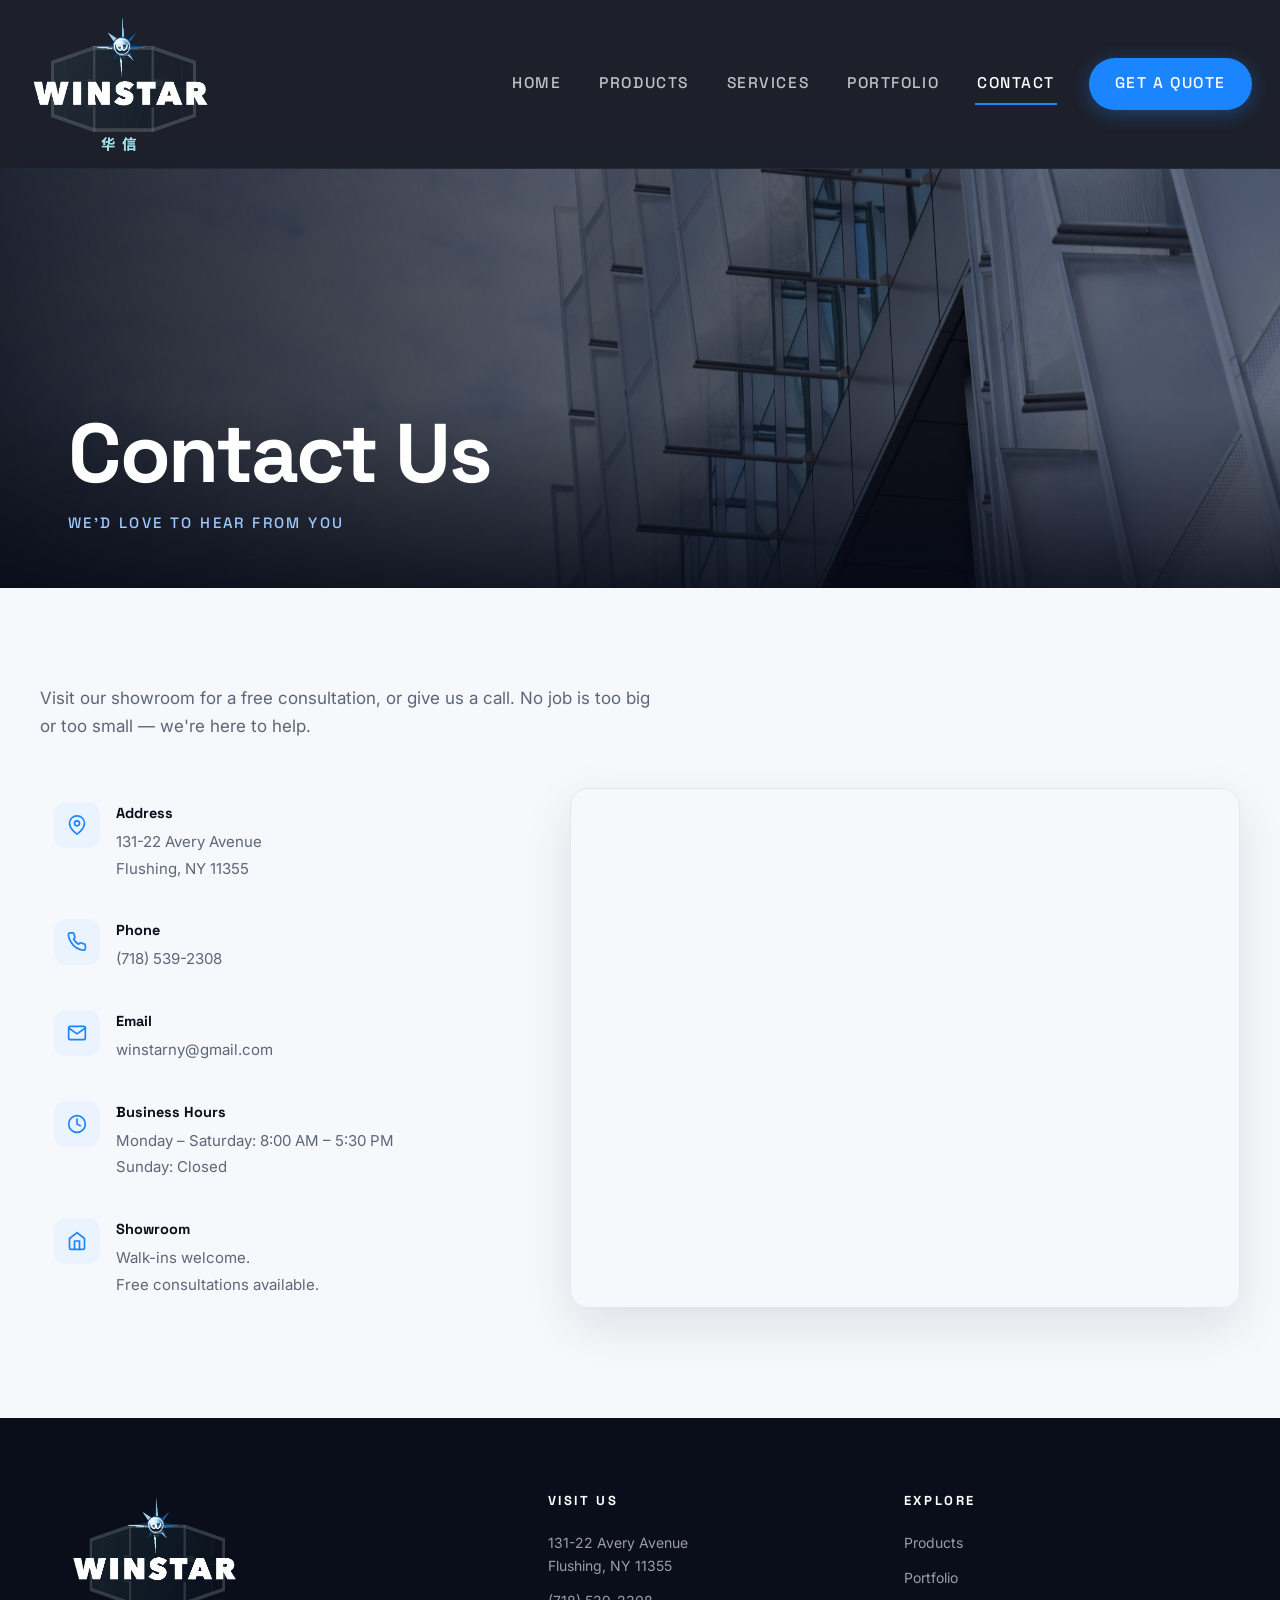
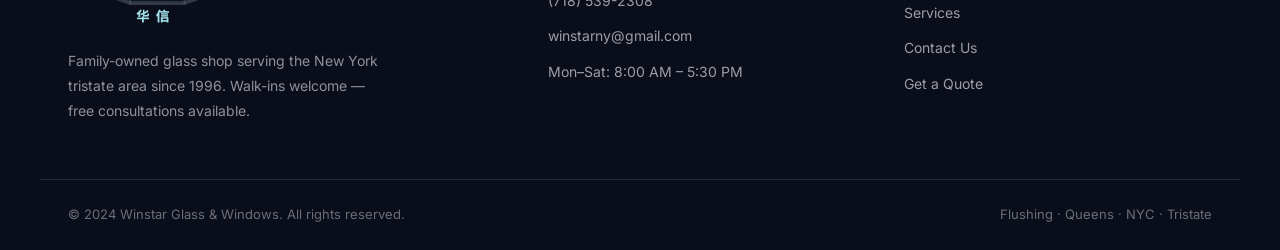
==== commit 261e01f5: "Update logo to new design" ====
--- a/contact.html
+++ b/contact.html
@@ -16,7 +16,7 @@
     <div class="header-inner">
       <div class="header-brand">
         <a href="index.html">
-          <img src="winstar-logo.png?v=11" alt="Winstar Glass &amp; Hardware" class="header-logo">
+          <img src="winstar-logo3.png" alt="Winstar Glass &amp; Hardware" class="header-logo">
         </a>
       </div>
       <nav class="global-nav">
@@ -143,7 +143,7 @@
     <footer>
       <div class="footer-main">
         <div class="footer-brand">
-          <img src="winstar-logo.png?v=11" alt="Winstar Glass &amp; Hardware">
+          <img src="winstar-logo3.png" alt="Winstar Glass &amp; Hardware">
           <p>Family-owned glass shop serving the New York tristate area since 1996. Walk-ins welcome — free consultations available.</p>
         </div>
         <div class="footer-col">
--- a/styles.css
+++ b/styles.css
@@ -29,7 +29,7 @@
   --font-display: 'Space Grotesk', 'Segoe UI', system-ui, sans-serif;
   --font-body: 'Inter', 'Segoe UI', system-ui, sans-serif;
 
-  --header-h: 96px;
+  --header-h: 168px;
   --ease-out: cubic-bezier(0.22, 1, 0.36, 1);
 }
 
@@ -92,7 +92,7 @@
 .header-brand { flex-shrink: 0; display: flex; align-items: center; }
 
 .header-logo {
-  height: 72px;
+  height: 150px;
   width: auto;
   display: block;
   transition: height 0.3s ease;
@@ -111,9 +111,9 @@
 .global-nav ul li a {
   position: relative;
   display: block;
-  padding: 10px 16px;
-  font-family: var(--font-display);
-  font-size: 13.5px;
+  padding: 12px 18px;
+  font-family: var(--font-display);
+  font-size: 15.5px;
   font-weight: 500;
   letter-spacing: 0.10em;
   color: rgba(255,255,255,0.72);
@@ -141,7 +141,7 @@
 /* nav CTA */
 .global-nav ul li a.nav-cta {
   margin-left: 14px;
-  padding: 11px 22px;
+  padding: 13px 26px;
   background: var(--blue);
   color: #fff;
   border-radius: 100px;
@@ -959,7 +959,7 @@
   border-bottom: 1px solid rgba(255,255,255,0.1);
 }
 
-.footer-brand img { height: 72px; width: auto; margin-bottom: 18px; }
+.footer-brand img { height: 140px; width: auto; margin-bottom: 18px; }
 .footer-brand p { max-width: 320px; line-height: 1.8; color: rgba(255,255,255,0.55); }
 
 .footer-col h4 {
@@ -1371,8 +1371,8 @@
   .contact-layout { grid-template-columns: 1fr; }
 
   .header-inner { padding: 0 16px; height: 80px; }
-  :root { --header-h: 80px; }
-  .header-logo { height: 56px; }
+  :root { --header-h: 120px; }
+  .header-logo { height: 100px; }
 
   .nav-toggle-label { display: flex; }
 
@@ -1394,8 +1394,8 @@
   .global-nav ul li { width: 100%; }
 
   .global-nav ul li a {
-    padding: 15px 26px;
-    font-size: 14px;
+    padding: 17px 28px;
+    font-size: 16px;
     border-left: 3px solid transparent;
   }
   .global-nav ul li a::after { display: none; }
